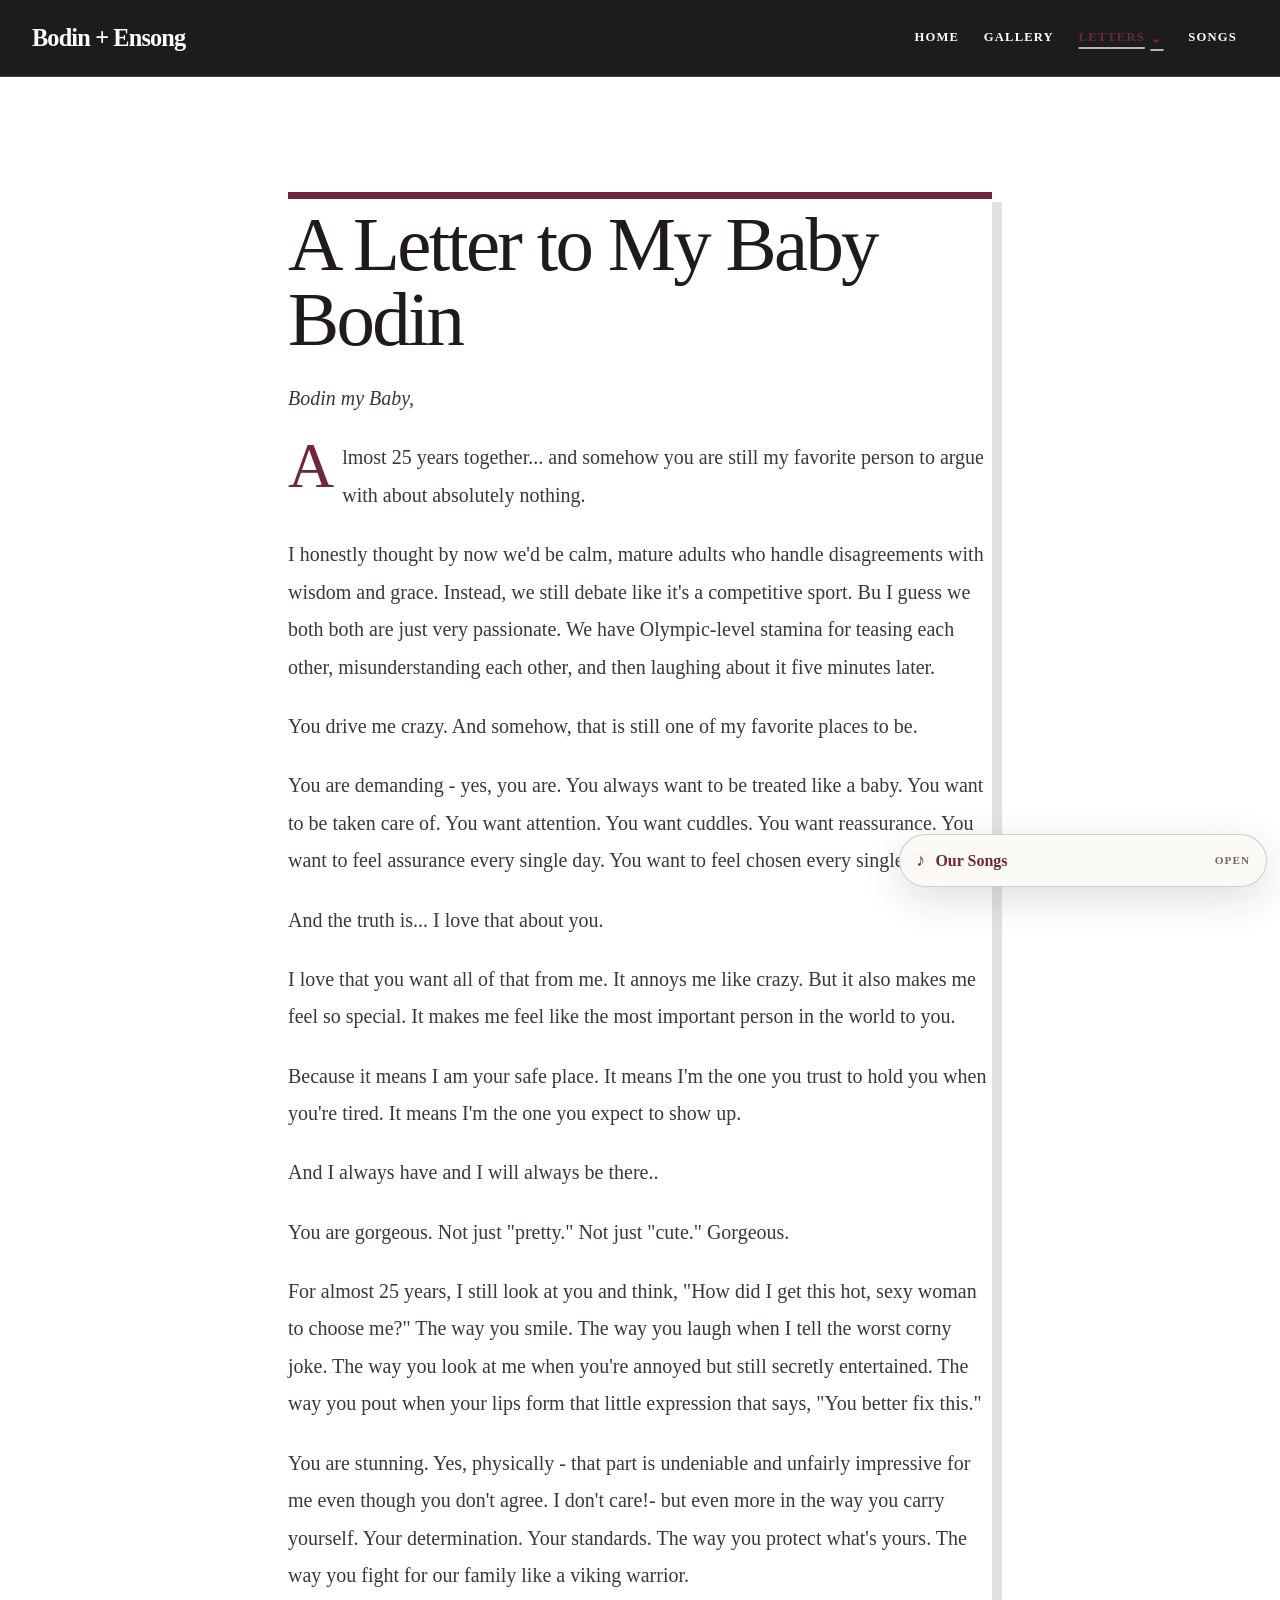
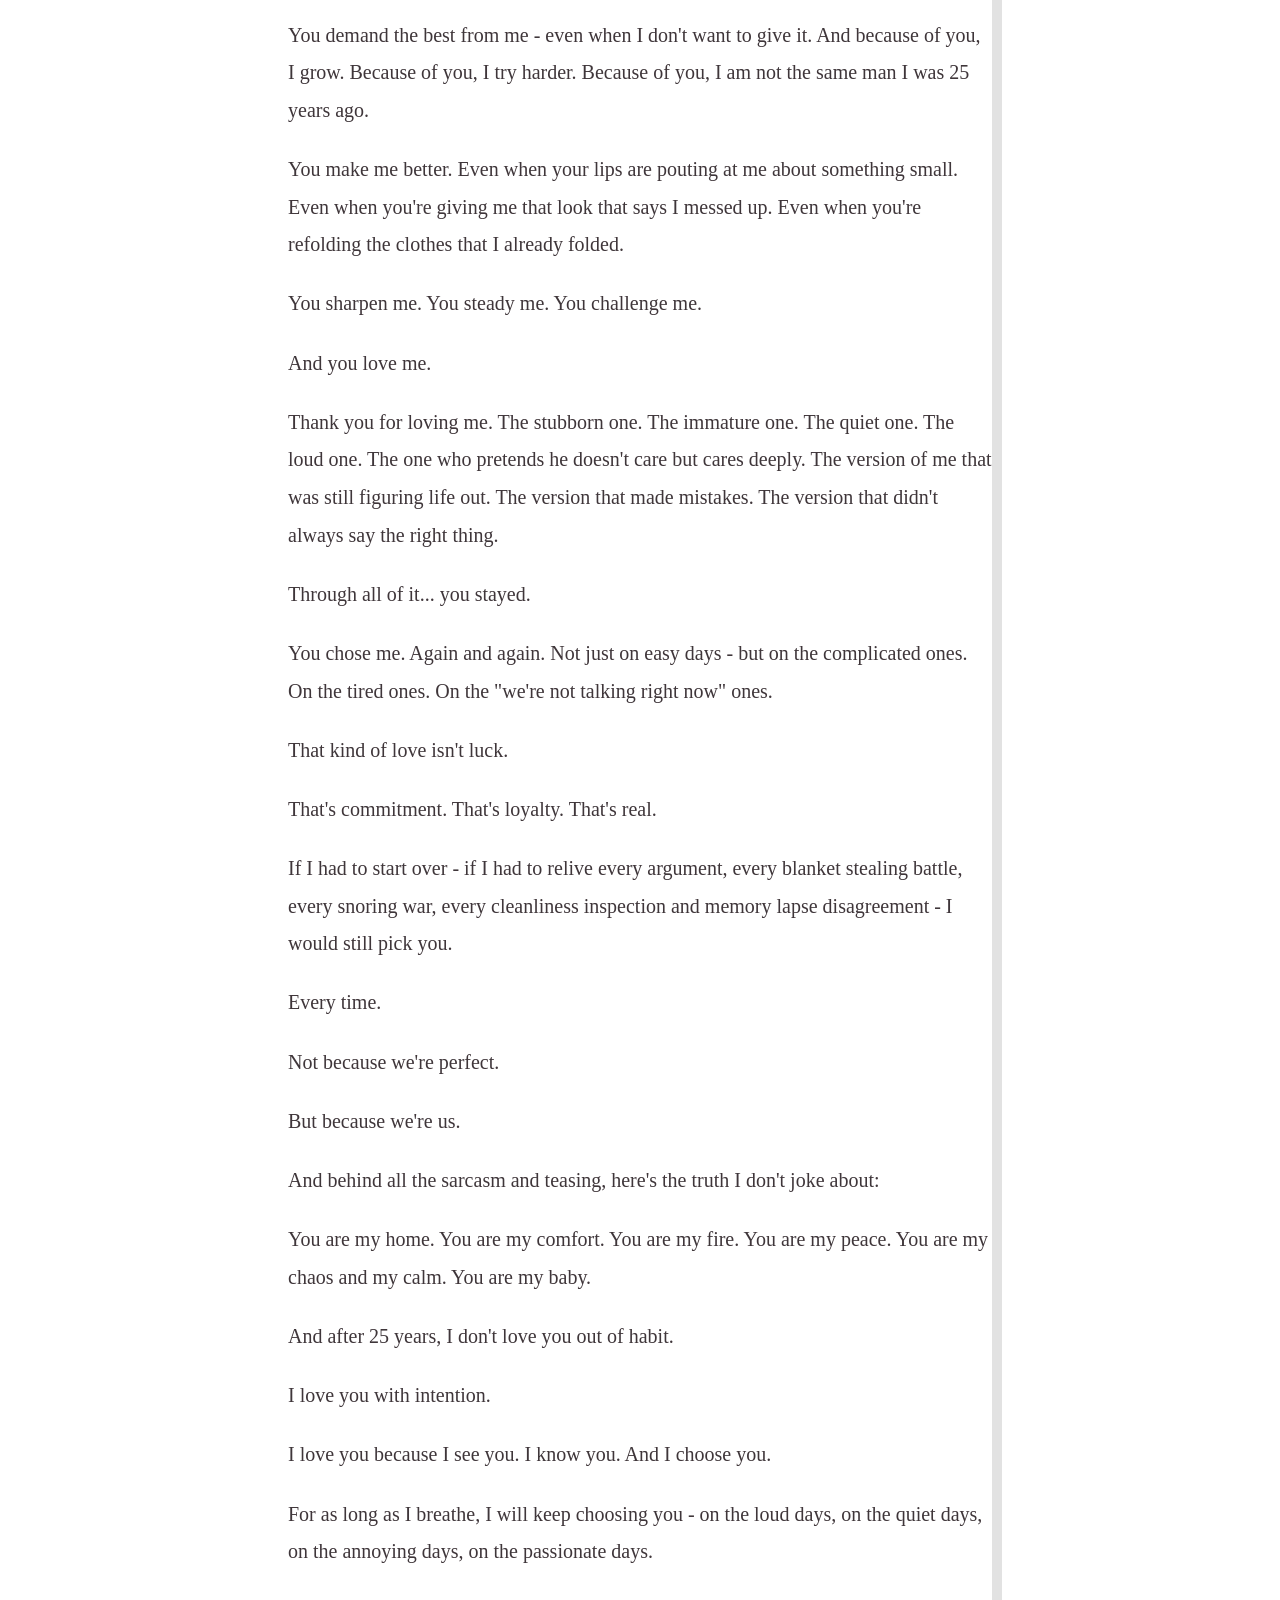
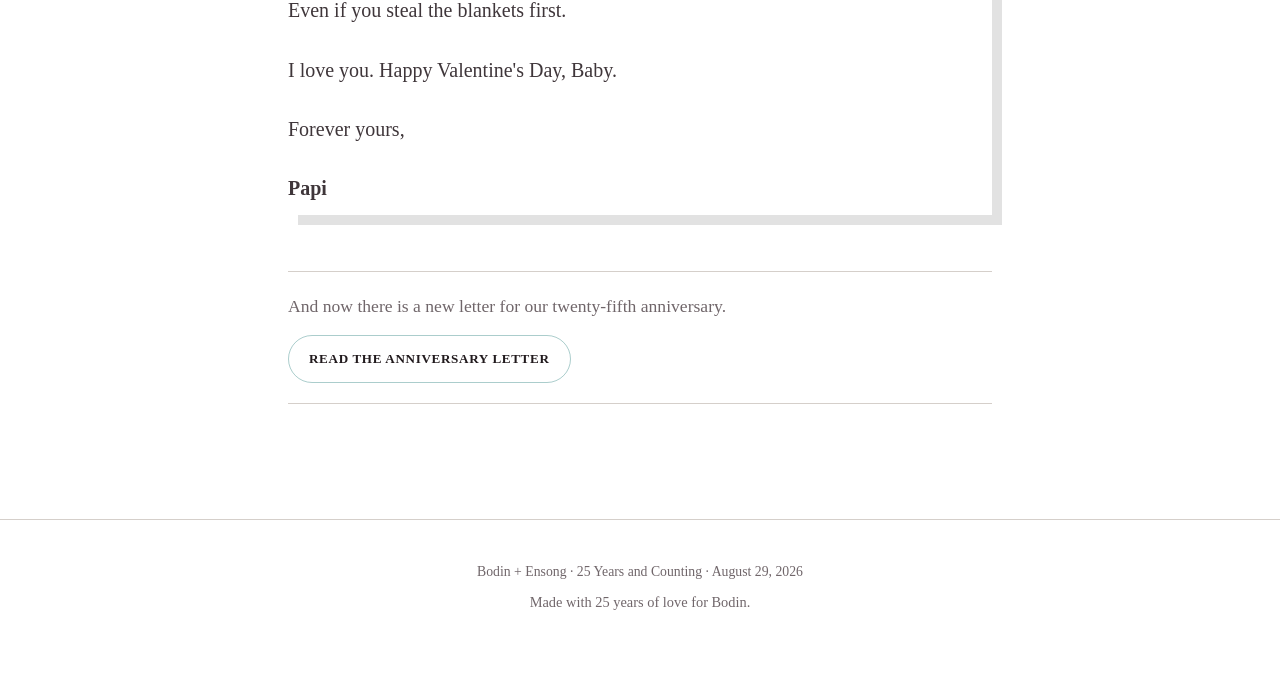
==== birthday-letter.html @ a93c87f6 "Match kinetic recollection opening" ====
<!doctype html>
<html lang="en">
<head>
  <meta charset="utf-8">
  <meta name="viewport" content="width=device-width, initial-scale=1">
  <meta name="description" content="The original birthday letter from Ensong to Bodin.">
  <meta name="theme-color" content="#0f6f6b">
  <title>Birthday Letter | Bodin + Ensong</title>
  <link rel="stylesheet" href="assets/css/styles.css?v=20260829-pop2">
  <script defer src="assets/js/main.js?v=20260829-pop2"></script>
</head>
<body data-page="birthday-letter">
  <a class="skip-link" href="#main-content">Skip to main content</a>
  <div class="read-progress" aria-hidden="true"><span id="readProgressBar"></span></div>

  <header class="site-header">
    <div class="container nav-wrap">
      <a class="brand js-brand" href="index.html">Bodin + Ensong</a>
      <button class="menu-toggle" type="button" aria-expanded="false" aria-controls="site-nav" aria-label="Open navigation menu">
        <span></span><span></span><span></span>
      </button>
      <nav id="site-nav" class="site-nav" aria-label="Primary navigation">
        <a href="index.html">Home</a>
        <a href="gallery.html">Gallery</a>
        <details class="nav-dropdown">
          <summary class="has-current">Letters</summary>
          <div class="nav-dropdown-menu">
            <a href="letter.html">Anniversary Letter</a>
            <a href="birthday-letter.html" aria-current="page">Birthday Letter</a>
          </div>
        </details>
        <a href="songs.html">Songs</a>
      </nav>
    </div>
  </header>

  <main id="main-content">
    <section class="page-section js-reveal">
      <div class="container">
        <article id="letterContent" class="letter-card js-reveal" aria-labelledby="letter-title">
          <h1 id="letter-title">A Letter to My Baby Bodin</h1>
          <p>Bodin my Baby,</p>
          <p>Almost 25 years together... and somehow you are still my favorite person to argue with about absolutely nothing.</p>
          <p>Forever yours, Papi</p>
        </article>
        <aside class="letter-switcher js-reveal" aria-label="Other letters">
          <p>And now there is a new letter for our twenty-fifth anniversary.</p>
          <a class="button button-secondary" href="letter.html">Read the anniversary letter</a>
        </aside>
      </div>
    </section>
  </main>

  <footer class="site-footer">
    <div class="container">
      <p><span class="js-footer-text">Bodin + Ensong · 25 Years and Counting</span> · <time class="js-date" datetime="2026-08-29">August 29, 2026</time></p>
      <p class="privacy-note js-privacy-note">Made with love for Bodin.</p>
    </div>
  </footer>
</body>
</html>
---- assets/css/styles.css ----
﻿:root {
  --bg: #f8f3ef;
  --bg-soft: #eee5e1;
  --ink: #271e23;
  --muted: #695d63;
  --accent: #762942;
  --accent-soft: #ead7dd;
  --accent-cool: #7f7279;
  --line: #d7c9c8;
  --surface: #fffdfb;
  --surface-strong: #f3e9e6;
  --silver: #b8b5b7;
  --silver-light: #eceaec;
  --burgundy-deep: #54182d;
  --radius-card: 18px;
  --radius-soft: 16px;
  --shadow-soft: 0 10px 24px rgba(32, 34, 37, 0.08);
  --shadow-card: 0 14px 30px rgba(32, 34, 37, 0.11);
  --ring: 0 0 0 3px rgba(118, 41, 66, 0.28);
}

* {
  box-sizing: border-box;
}

html {
  scroll-behavior: smooth;
}

body {
  margin: 0;
  color: var(--ink);
  font-family: "Trebuchet MS", "Segoe UI", Arial, sans-serif;
  font-size: clamp(1rem, 0.95rem + 0.35vw, 1.1rem);
  line-height: 1.65;
  background-color: var(--bg);
  background-image:
    radial-gradient(circle at 8% 12%, rgba(255, 255, 255, 0.88), transparent 34%),
    radial-gradient(circle at 88% 80%, rgba(224, 208, 211, 0.65), transparent 38%),
    radial-gradient(circle at 74% 22%, rgba(184, 181, 183, 0.2), transparent 24%),
    linear-gradient(180deg, rgba(255, 255, 255, 0.24), rgba(255, 255, 255, 0.03)),
    repeating-linear-gradient(45deg, rgba(0, 0, 0, 0.018) 0 1px, transparent 1px 4px),
    repeating-linear-gradient(-45deg, rgba(255, 255, 255, 0.04) 0 1px, transparent 1px 6px);
}

img,
svg {
  max-width: 100%;
  display: block;
}

a {
  color: inherit;
}

p {
  margin: 0;
}

p + p {
  margin-top: 0.9rem;
}

code {
  background: #f2ebe2;
  border-radius: 6px;
  padding: 0.1rem 0.3rem;
}

.container {
  width: min(100% - 1.5rem, 72rem);
  margin-inline: auto;
}

.skip-link {
  position: absolute;
  left: -1000px;
}

.skip-link:focus {
  left: 1rem;
  top: 1rem;
  z-index: 200;
  background: var(--ink);
  color: #fff;
  padding: 0.55rem 0.75rem;
  border-radius: 8px;
}

.site-header {
  position: sticky;
  top: 0;
  z-index: 60;
  border-bottom: 1px solid var(--line);
  background: rgba(248, 243, 239, 0.94);
  backdrop-filter: blur(8px);
}

.nav-wrap {
  min-height: 4.25rem;
  display: flex;
  align-items: center;
  gap: 0.55rem;
}

.brand {
  margin-right: auto;
  text-decoration: none;
  font-size: clamp(1.1rem, 1rem + 0.7vw, 1.5rem);
  font-weight: 800;
  letter-spacing: 0.02em;
}

.menu-toggle,
.button,
.lightbox-control,
.gallery-trigger {
  font: inherit;
}

.menu-toggle {
  width: 2.8rem;
  height: 2.8rem;
  border: 1px solid var(--line);
  border-radius: 12px;
  background: var(--surface);
  display: grid;
  place-content: center;
  gap: 0.25rem;
  cursor: pointer;
}

.menu-toggle span {
  width: 1.1rem;
  height: 2px;
  background: var(--ink);
  border-radius: 2px;
}

.site-nav {
  position: fixed;
  inset: 4.3rem 0 auto 0;
  transform: translateY(-120%);
  transition: transform 260ms ease;
  background: var(--surface);
  border-bottom: 1px solid var(--line);
  display: grid;
  gap: 0.3rem;
  padding: 0.85rem;
  box-shadow: var(--shadow-card);
}

.site-nav[data-open="true"] {
  transform: translateY(0);
}

.site-nav a {
  min-height: 2.7rem;
  display: inline-flex;
  align-items: center;
  justify-content: center;
  border-radius: 999px;
  text-decoration: none;
  padding: 0.55rem 0.95rem;
  border: 1px solid transparent;
  color: var(--muted);
  font-weight: 700;
}

.site-nav a:hover,
.site-nav a:focus-visible,
.site-nav a[aria-current="page"] {
  color: var(--ink);
  background: #fff;
  border-color: var(--line);
}

.page-section {
  padding: clamp(2.8rem, 7vw, 5rem) 0;
}

.page-section:nth-of-type(odd) {
  background: linear-gradient(180deg, rgba(255, 255, 255, 0.2), rgba(255, 255, 255, 0));
}

.page-section:nth-of-type(even) {
  background: linear-gradient(180deg, rgba(232, 218, 220, 0.32), rgba(255, 255, 255, 0.08));
}

.section-grid {
  display: grid;
  gap: 1.5rem;
  align-items: center;
}

.section-copy {
  display: grid;
  gap: 0.95rem;
}

.section-sub {
  color: var(--muted);
  max-width: 60ch;
}

.eyebrow {
  margin: 0;
  color: var(--accent);
  font-size: 0.79rem;
  font-weight: 800;
  letter-spacing: 0.14em;
  text-transform: uppercase;
}

.display,
h1 {
  margin: 0;
  line-height: 1.08;
  font-weight: 900;
  font-size: clamp(2rem, 8.5vw, 4rem);
  letter-spacing: -0.015em;
  color: #1c2030;
}

h2 {
  margin: 0;
  line-height: 1.12;
  font-size: clamp(1.5rem, 6vw, 2.7rem);
  letter-spacing: -0.01em;
}

h3 {
  margin: 0;
  font-size: clamp(1.05rem, 2.8vw, 1.3rem);
}

.lead {
  max-width: 62ch;
  font-size: clamp(1.05rem, 2.8vw, 1.25rem);
  color: #3b3d41;
}

.hero-section {
  padding-top: clamp(3rem, 8vw, 6rem);
  background:
    radial-gradient(circle at 88% 10%, rgba(118, 41, 66, 0.17), transparent 32%),
    radial-gradient(circle at 8% 85%, rgba(184, 181, 183, 0.26), transparent 30%),
    linear-gradient(145deg, rgba(255, 255, 255, 0.28), rgba(232, 225, 227, 0.14));
}

.anniversary-title-row {
  display: flex;
  align-items: center;
  gap: clamp(0.8rem, 3vw, 1.25rem);
}

.anniversary-mark {
  flex: 0 0 auto;
  width: clamp(4.75rem, 18vw, 6.5rem);
  aspect-ratio: 1;
  border-radius: 50%;
  border: 1px solid #aaa4a8;
  display: grid;
  place-content: center;
  text-align: center;
  color: var(--burgundy-deep);
  background:
    radial-gradient(circle at 32% 25%, #fff, transparent 25%),
    linear-gradient(145deg, #f8f7f8, #c5c0c3 52%, #f0edef);
  box-shadow:
    inset 0 0 0 4px rgba(255, 255, 255, 0.42),
    0 14px 30px rgba(84, 24, 45, 0.18);
  transform: rotate(-5deg);
}

.anniversary-mark strong,
.anniversary-mark small {
  display: block;
  line-height: 0.9;
}

.anniversary-mark strong {
  font-family: Georgia, "Times New Roman", serif;
  font-size: clamp(2rem, 8vw, 3rem);
}

.anniversary-mark small {
  margin-top: 0.28rem;
  font-size: 0.62rem;
  font-weight: 900;
  letter-spacing: 0.16em;
  text-transform: uppercase;
}

.anniversary-countdown {
  width: fit-content;
  display: grid;
  gap: 0.08rem;
  border-left: 4px solid var(--accent);
  border-radius: 0 12px 12px 0;
  padding: 0.65rem 0.9rem;
  background: rgba(255, 253, 251, 0.76);
  box-shadow: var(--shadow-soft);
}

.anniversary-countdown strong {
  color: var(--burgundy-deep);
  font-size: clamp(1.15rem, 4vw, 1.45rem);
}

.countdown-kicker,
.anniversary-countdown > span:last-child {
  color: var(--muted);
  font-size: 0.82rem;
}

.countdown-kicker {
  font-weight: 800;
  letter-spacing: 0.08em;
  text-transform: uppercase;
}

.anniversary-countdown.is-celebrating {
  border-left-color: #aaa4a8;
  background: linear-gradient(135deg, #fff, var(--silver-light));
}

.section-art {
  justify-self: center;
  width: min(100%, 26rem);
  position: relative;
  margin-inline: auto;
}

.illustration {
  width: 100%;
  filter: drop-shadow(0 8px 16px rgba(50, 37, 29, 0.12));
  transform: translate3d(0, var(--parallax-y, 0px), 0);
  will-change: transform;
  margin-inline: auto;
}

.illustration.small {
  width: min(66vw, 15rem);
}

.cta-row {
  display: flex;
  flex-wrap: wrap;
  gap: 0.65rem;
  margin-top: 0.4rem;
}

.button {
  min-height: 2.75rem;
  display: inline-flex;
  align-items: center;
  justify-content: center;
  border-radius: 999px;
  border: 1px solid transparent;
  text-decoration: none;
  padding: 0.65rem 1.15rem;
  font-weight: 800;
  letter-spacing: 0.01em;
  cursor: pointer;
  transition: transform 180ms ease, box-shadow 180ms ease, background-color 180ms ease;
}

.button-primary {
  background: linear-gradient(135deg, var(--accent), #9a3d59);
  color: #fff;
  box-shadow: 0 12px 24px rgba(84, 24, 45, 0.25);
}

.button-primary:hover,
.button-primary:focus-visible {
  background: var(--burgundy-deep);
  transform: translateY(-1px);
}

.button-secondary {
  background: linear-gradient(180deg, #fff, var(--silver-light));
  color: #44383e;
  border-color: #c8c1c5;
  box-shadow: var(--shadow-soft);
}

.button-secondary:hover,
.button-secondary:focus-visible {
  background: #fff;
  transform: translateY(-1px);
}

.text-link {
  font-weight: 800;
  color: #5b382b;
  text-decoration-thickness: 2px;
  text-underline-offset: 0.17rem;
}

.text-link:hover,
.text-link:focus-visible {
  color: #43261c;
}

.soft-card,
.gallery-card,
.timeline-card,
.letter-card {
  border-radius: var(--radius-card);
  border: 1px solid var(--line);
  background: var(--surface);
  box-shadow: var(--shadow-card);
}

.soft-card {
  padding: 1rem;
  background: linear-gradient(180deg, #fffefc, #f7efec);
}

.highlight-grid .soft-card:nth-child(2n) {
  background: linear-gradient(180deg, #fff, #eeebed);
}

.highlight-grid {
  display: grid;
  gap: 0.85rem;
  grid-template-columns: 1fr;
}

.mini-list {
  list-style: none;
  padding: 0;
  margin: 0;
  display: grid;
  gap: 0.6rem;
}

.mini-item {
  border-radius: var(--radius-soft);
  border: 1px solid #d4c5b0;
  background: linear-gradient(180deg, #fff9f1, #ffefd8);
  padding: 0.8rem 0.95rem;
}

.preview-grid {
  display: grid;
  gap: 0.8rem;
  grid-template-columns: 1fr;
}

.preview-card {
  overflow: hidden;
  padding: 0;
}

.preview-card img,
.preview-card video {
  aspect-ratio: 4 / 3;
  object-fit: cover;
  width: 100%;
}

.preview-card figcaption {
  padding: 0.7rem 0.85rem;
  color: var(--muted);
}

.section-heading {
  margin-bottom: 1.5rem;
}

.centered-copy {
  display: grid;
  justify-items: center;
  gap: 0.65rem;
  text-align: center;
}

.centered-copy .section-sub {
  margin-inline: auto;
}

.then-now-grid {
  display: grid;
  gap: 1rem;
  align-items: center;
}

.then-now-card {
  margin: 0;
  border: 1px solid var(--line);
  border-radius: var(--radius-card);
  background: linear-gradient(160deg, #fff, #f2e9e7);
  box-shadow: var(--shadow-card);
  overflow: hidden;
}

.then-now-image-wrap {
  position: relative;
  min-height: 17rem;
  display: grid;
  place-items: end center;
  padding: 1rem 1rem 0;
  overflow: hidden;
  background:
    radial-gradient(circle at 50% 60%, rgba(255, 255, 255, 0.9), transparent 43%),
    linear-gradient(145deg, var(--silver-light), #d8ced1);
}

.then-now-card img {
  width: 100%;
  max-height: 23rem;
  object-fit: contain;
  object-position: bottom center;
}

.then-now-card figcaption {
  padding: 0.85rem 1rem 1rem;
  color: var(--muted);
  text-align: center;
}

.photo-year {
  position: absolute;
  left: 0.75rem;
  top: 0.75rem;
  border: 1px solid rgba(84, 24, 45, 0.2);
  border-radius: 999px;
  padding: 0.35rem 0.7rem;
  background: rgba(255, 253, 251, 0.9);
  color: var(--burgundy-deep);
  font-size: 0.8rem;
  font-weight: 900;
  letter-spacing: 0.05em;
}

.then-now-connector {
  justify-self: center;
  color: var(--accent);
  font-size: 2rem;
  filter: drop-shadow(0 4px 8px rgba(84, 24, 45, 0.18));
}

.timeline-list {
  list-style: none;
  margin: 0;
  padding: 0;
  display: grid;
  gap: 1rem;
  position: relative;
  width: 100%;
}

.timeline-list::before {
  content: "";
  position: absolute;
  left: 1.06rem;
  top: 0.35rem;
  bottom: 0.35rem;
  width: 2px;
  background: linear-gradient(var(--line), #cab9a6);
}

.timeline-card {
  position: relative;
  padding: 1rem 1rem 1rem 2.2rem;
}

.timeline-card::before {
  content: "";
  position: absolute;
  left: 0.72rem;
  top: 1.25rem;
  width: 0.72rem;
  height: 0.72rem;
  border-radius: 50%;
  background: var(--accent-cool);
  box-shadow: 0 0 0 4px rgba(79, 114, 255, 0.2);
}

.timeline-marker {
  display: inline-block;
  font-size: 1.06rem;
  font-weight: 800;
  margin-bottom: 0.3rem;
}

.tiny-doodle {
  width: 1.6rem;
  margin-top: 0.5rem;
  opacity: 0.85;
}

.gallery-grid {
  display: grid;
  gap: 0.85rem;
  grid-template-columns: 1fr;
}

.gallery-card {
  margin: 0;
  overflow: hidden;
  transition: transform 180ms ease, box-shadow 180ms ease;
}

.gallery-card:hover,
.gallery-card:focus-within {
  transform: translateY(-2px);
  box-shadow: 0 20px 36px rgba(43, 49, 95, 0.2);
}

.gallery-trigger {
  width: 100%;
  border: 0;
  padding: 0;
  background: transparent;
  cursor: pointer;
}

.gallery-trigger img,
.gallery-trigger video {
  width: 100%;
  aspect-ratio: 4 / 3;
  object-fit: cover;
  transition: transform 240ms ease;
}

.gallery-trigger:hover img,
.gallery-trigger:focus-visible img,
.gallery-trigger:hover video,
.gallery-trigger:focus-visible video {
  transform: scale(1.03);
}

.gallery-card figcaption {
  padding: 0.75rem 0.9rem;
  color: var(--muted);
}

.lightbox {
  position: fixed;
  inset: 0;
  display: grid;
  place-items: center;
  background: rgba(15, 16, 18, 0.88);
  padding: 0.75rem;
  z-index: 90;
}

.lightbox[hidden] {
  display: none;
}

.lightbox-panel {
  width: min(100%, 58rem);
  border-radius: 18px;
  border: 1px solid #bda68d;
  background: #fff9f0;
  box-shadow: 0 26px 42px rgba(0, 0, 0, 0.35);
  padding: 0.8rem;
}

.lightbox-actions {
  display: flex;
  gap: 0.4rem;
  flex-wrap: wrap;
  margin-bottom: 0.6rem;
}

.lightbox-control {
  min-height: 2.55rem;
  border-radius: 999px;
  border: 1px solid var(--line);
  background: #fff;
  padding: 0.5rem 0.95rem;
  cursor: pointer;
  font-weight: 700;
}

#lightboxImage,
#lightboxVideo {
  width: 100%;
  max-height: 72vh;
  object-fit: contain;
  border-radius: 12px;
}

#lightboxCaption {
  margin-top: 0.5rem;
  color: #4f4f51;
  text-align: center;
}

.read-progress {
  position: fixed;
  top: 0;
  left: 0;
  width: 100%;
  height: 3px;
  z-index: 120;
  background: transparent;
}

#readProgressBar {
  width: 0;
  height: 100%;
  display: block;
  background: linear-gradient(90deg, var(--accent), #f4a15f);
}

.letter-card {
  max-width: 46rem;
  margin-inline: auto;
  padding: clamp(1.2rem, 4vw, 2rem);
  background:
    radial-gradient(circle at 90% 12%, rgba(118, 41, 66, 0.1), transparent 24%),
    radial-gradient(circle at 8% 90%, rgba(184, 181, 183, 0.18), transparent 26%),
    linear-gradient(180deg, #fffefb, #f7efec);
}

.letter-card h1 {
  font-size: clamp(1.8rem, 6vw, 2.8rem);
  margin-bottom: 0.6rem;
}

.letter-date {
  margin-bottom: 0.45rem;
  color: var(--accent);
  font-size: 0.8rem;
  font-weight: 900;
  letter-spacing: 0.1em;
  text-transform: uppercase;
}

.anniversary-letter-preview {
  background:
    linear-gradient(rgba(84, 24, 45, 0.78), rgba(84, 24, 45, 0.82)),
    radial-gradient(circle at center, #9b5268, var(--burgundy-deep)) !important;
}

.letter-preview-card {
  max-width: 52rem;
  margin-inline: auto;
  display: grid;
  justify-items: center;
  gap: 1.2rem;
  text-align: center;
  color: #fff;
}

.letter-preview-card .eyebrow {
  color: #eadadd;
}

.letter-preview-card blockquote {
  margin: 0;
  font-family: Georgia, "Times New Roman", serif;
  font-size: clamp(1.45rem, 5vw, 2.45rem);
  line-height: 1.35;
}

.letter-preview-card .button-primary {
  color: var(--burgundy-deep);
  background: linear-gradient(135deg, #fff, var(--silver-light));
  box-shadow: 0 12px 26px rgba(24, 8, 14, 0.3);
}

.signature-flourish {
  width: min(12rem, 40vw);
  margin-top: 1rem;
}

.letter-switcher {
  max-width: 46rem;
  margin: 1rem auto 0;
  display: flex;
  flex-wrap: wrap;
  align-items: center;
  justify-content: space-between;
  gap: 0.8rem;
  border: 1px solid var(--line);
  border-radius: var(--radius-soft);
  padding: 0.9rem 1rem;
  background: rgba(255, 253, 251, 0.82);
  box-shadow: var(--shadow-soft);
}

.letter-switcher p {
  color: var(--muted);
}

.site-footer {
  border-top: 1px solid var(--line);
  padding: 1.4rem 0 1.8rem;
  text-align: center;
  color: var(--muted);
}

.privacy-note {
  margin: 0.4rem auto 0;
  font-size: 0.9rem;
  max-width: 60ch;
}

.music-player {
  position: fixed;
  left: 50%;
  transform: translateX(-50%);
  bottom: 0.75rem;
  z-index: 130;
  width: min(92vw, 22rem);
  background: rgba(255, 253, 249, 0.96);
  border: 1px solid var(--line);
  border-radius: 14px;
  box-shadow: var(--shadow-card);
  padding: 0.65rem;
  backdrop-filter: blur(6px);
}

.music-label {
  display: block;
  font-size: 0.8rem;
  font-weight: 700;
  color: var(--muted);
  margin-bottom: 0.25rem;
}

.music-select {
  width: 100%;
  min-height: 2.4rem;
  border: 1px solid var(--line);
  border-radius: 10px;
  background: #fff;
  padding: 0.45rem 0.6rem;
  font: inherit;
  color: var(--ink);
}

.music-now-playing {
  margin: 0.45rem 0;
  font-size: 0.9rem;
}

.music-track-controls {
  display: grid;
  grid-template-columns: repeat(4, minmax(0, 1fr));
  gap: 0.35rem;
  margin: 0 0 0.45rem;
}

.music-track-button {
  min-height: 2rem;
  border-radius: 9px;
  border: 1px solid var(--line);
  background: #fff;
  color: var(--ink);
  font: inherit;
  font-size: 0.82rem;
  font-weight: 700;
  cursor: pointer;
}

.music-audio {
  width: 100%;
  min-height: 2.4rem;
}

.music-lyrics-toggle {
  margin-top: 0.4rem;
  width: 100%;
  min-height: 2.35rem;
  border-radius: 10px;
  border: 1px solid var(--line);
  background: #fff;
  font: inherit;
  font-weight: 700;
  color: var(--ink);
  cursor: pointer;
}

.music-lyrics-panel {
  margin-top: 0.45rem;
  border: 1px solid var(--line);
  border-radius: 10px;
  background: #fff;
  padding: 0.5rem;
}

.music-lyrics-status {
  margin: 0 0 0.35rem;
  font-size: 0.8rem;
  color: var(--muted);
}

.music-lyrics-body {
  max-height: 9rem;
  overflow: auto;
  font-size: 0.86rem;
  line-height: 1.45;
}

.music-lyrics-text {
  margin: 0;
  font: inherit;
  white-space: pre-wrap;
}

.music-lyric-line {
  margin: 0 0 0.2rem;
  padding: 0.1rem 0.3rem;
  border-radius: 6px;
}

.music-lyric-line.is-current {
  background: var(--accent-soft);
  color: #3f1d17;
}

.song-gallery-grid {
  display: grid;
  grid-template-columns: 1fr;
  gap: 0.55rem;
}

.song-track-button {
  min-height: 2.5rem;
  border: 1px solid var(--line);
  border-radius: 11px;
  background: #fff;
  color: var(--ink);
  font: inherit;
  font-weight: 700;
  text-align: left;
  padding: 0.55rem 0.8rem;
  cursor: pointer;
}

.song-track-button.is-active {
  border-color: #f2c7a5;
  background: var(--accent-soft);
  color: #52261f;
}

.song-lyrics-card {
  border-radius: var(--radius-card);
  border: 1px solid var(--line);
  background: var(--surface);
  box-shadow: var(--shadow-card);
  padding: 0.9rem;
}

.song-lyrics-status {
  margin: 0.4rem 0 0.5rem;
  font-size: 0.88rem;
  color: var(--muted);
}

.song-lyrics-body {
  margin: 0;
  max-height: 24rem;
  overflow: auto;
  white-space: pre-wrap;
  line-height: 1.5;
}

.songs-accordion {
  border: 1px solid var(--line);
  border-radius: var(--radius-card);
  background: var(--surface);
  box-shadow: var(--shadow-soft);
  overflow: hidden;
}

.songs-accordion + .songs-accordion {
  margin-top: 0.8rem;
}

.songs-accordion summary {
  cursor: pointer;
  font-weight: 800;
  padding: 0.85rem 1rem;
  background: linear-gradient(180deg, #fffefb, #fff5e8);
}

.songs-accordion[open] summary {
  border-bottom: 1px solid var(--line);
}

.songs-accordion-body {
  padding: 0.9rem;
  display: grid;
  gap: 0.9rem;
}

.song-download-list {
  display: grid;
  gap: 0.55rem;
}

.song-download-link {
  min-height: 2.5rem;
  display: inline-flex;
  align-items: center;
  border: 1px solid var(--line);
  border-radius: 11px;
  background: #fff;
  color: var(--ink);
  font-weight: 700;
  text-decoration: none;
  padding: 0.55rem 0.8rem;
}

.song-download-link:hover,
.song-download-link:focus-visible {
  background: #fff7ee;
}

.songs-carousel {
  width: min(100%, 19rem);
  border: 1px solid var(--line);
  border-radius: var(--radius-card);
  background: linear-gradient(180deg, #fffefc, #fff5e8);
  box-shadow: var(--shadow-card);
  padding: 0.65rem;
}

.songs-carousel-frame {
  border-radius: 12px;
  overflow: hidden;
  background: #f4eee7;
}

.songs-carousel-image {
  width: 100%;
  aspect-ratio: 4 / 3;
  object-fit: cover;
  display: block;
}

.songs-carousel-controls {
  display: grid;
  grid-template-columns: auto 1fr auto;
  gap: 0.5rem;
  align-items: center;
  margin-top: 0.55rem;
}

.songs-carousel-button {
  min-height: 2.15rem;
  border: 1px solid var(--line);
  border-radius: 999px;
  background: #fff;
  color: var(--ink);
  font: inherit;
  font-weight: 700;
  padding: 0.35rem 0.75rem;
  cursor: pointer;
}

.songs-carousel-caption {
  margin: 0;
  font-size: 0.88rem;
  color: var(--muted);
  text-align: center;
  line-height: 1.35;
}

@media (max-width: 40rem) {
  .music-player {
    width: min(78vw, 15.75rem);
    bottom: 0.35rem;
    border-radius: 10px;
    padding: 0.3rem;
  }

  .music-label {
    font-size: 0.68rem;
    margin-bottom: 0.08rem;
  }

  .music-select {
    min-height: 1.8rem;
    border-radius: 7px;
    padding: 0.2rem 0.45rem;
    font-size: 0.75rem;
  }

  .music-now-playing {
    display: none;
  }

  .music-audio {
    min-height: 1.45rem;
  }

  .music-lyrics-toggle {
    margin-top: 0.2rem;
    min-height: 1.55rem;
    border-radius: 7px;
    font-size: 0.72rem;
  }

  .music-lyrics-panel {
    margin-top: 0.2rem;
    border-radius: 7px;
    padding: 0.28rem;
  }

  .music-lyrics-status {
    font-size: 0.68rem;
    margin-bottom: 0.16rem;
  }

  .music-lyrics-body {
    max-height: 5rem;
    font-size: 0.7rem;
    line-height: 1.3;
  }
}

.js-reveal {
  opacity: 0;
  transform: translateY(12px);
  transition: opacity 500ms ease, transform 500ms ease;
}

.js-reveal.is-visible {
  opacity: 1;
  transform: translateY(0);
}

.js-float {
  animation: float-bob 6.2s ease-in-out infinite;
}

@keyframes float-bob {
  0%,
  100% {
    transform: translate3d(0, var(--parallax-y, 0px), 0);
  }

  50% {
    transform: translate3d(0, calc(var(--parallax-y, 0px) - 5px), 0);
  }
}

:focus-visible {
  outline: none;
  box-shadow: var(--ring);
}

@media (min-width: 48rem) {
  .container {
    width: min(100% - 2.4rem, 72rem);
  }

  .menu-toggle {
    display: none;
  }

  .site-nav {
    position: static;
    inset: auto;
    transform: none;
    transition: none;
    display: flex;
    align-items: center;
    gap: 0.45rem;
    background: transparent;
    border: 0;
    box-shadow: none;
    padding: 0;
  }

  .music-player {
    left: auto;
    right: 0.75rem;
    transform: none;
  }

  .section-grid {
    grid-template-columns: minmax(0, 1fr) minmax(240px, 28rem);
    gap: 2rem;
  }

  .section-grid-flip .section-copy {
    order: 2;
  }

  .section-grid-flip .section-art {
    order: 1;
  }

  .section-grid.section-grid-flip {
    grid-template-columns: minmax(240px, 28rem) minmax(0, 1fr);
  }

  .highlight-grid {
    grid-template-columns: repeat(2, minmax(0, 1fr));
  }

  .preview-grid {
    grid-template-columns: repeat(2, minmax(0, 1fr));
  }

  .then-now-grid {
    grid-template-columns: minmax(0, 1fr) auto minmax(0, 1fr);
  }

  .gallery-grid {
    grid-template-columns: repeat(2, minmax(0, 1fr));
  }

  .song-gallery-grid {
    grid-template-columns: repeat(2, minmax(0, 1fr));
  }
}

@media (min-width: 64rem) {
  .preview-grid {
    grid-template-columns: repeat(3, minmax(0, 1fr));
  }

  .gallery-grid {
    grid-template-columns: repeat(3, minmax(0, 1fr));
  }
}

@media (prefers-reduced-motion: reduce) {
  html {
    scroll-behavior: auto;
  }

  *,
  *::before,
  *::after {
    animation: none !important;
    transition: none !important;
  }

  .js-reveal {
    opacity: 1;
    transform: none;
  }
}

/* Modern heirloom design */
:root {
  --bg: #f4f1ec;
  --bg-soft: #e9e5df;
  --ink: #211a1d;
  --muted: #70666a;
  --accent: #70263e;
  --accent-soft: #eadde1;
  --accent-cool: #8c8789;
  --line: #d5cfca;
  --surface: #fbfaf7;
  --surface-strong: #efeae5;
  --silver: #b7b4b2;
  --silver-light: #eeece9;
  --burgundy-deep: #4b1428;
  --radius-card: 8px;
  --radius-soft: 6px;
  --shadow-soft: 0 8px 30px rgba(33, 26, 29, 0.06);
  --shadow-card: 0 18px 60px rgba(33, 26, 29, 0.08);
  --ring: 0 0 0 3px rgba(112, 38, 62, 0.22);
}

html {
  scroll-padding-top: 5rem;
}

body {
  color: var(--ink);
  font-family: "Aptos", "Segoe UI Variable", "Segoe UI", Arial, sans-serif;
  line-height: 1.7;
  background:
    radial-gradient(circle at 90% 8%, rgba(112, 38, 62, 0.055), transparent 26rem),
    linear-gradient(180deg, #f8f6f2, var(--bg));
}

.container {
  width: min(100% - 2rem, 76rem);
}

.site-header {
  min-height: 4.75rem;
  border-bottom: 1px solid rgba(112, 102, 106, 0.2);
  background: rgba(248, 246, 242, 0.9);
  backdrop-filter: blur(18px);
}

.nav-wrap {
  min-height: 4.75rem;
}

.brand {
  font-family: "Iowan Old Style", Baskerville, "Palatino Linotype", "Book Antiqua", Georgia, serif;
  font-size: clamp(1.2rem, 1rem + 0.65vw, 1.65rem);
  font-weight: 600;
  letter-spacing: 0.015em;
}

.site-nav {
  gap: 0.15rem;
  background: rgba(251, 250, 247, 0.98);
}

.site-nav a,
.nav-dropdown summary {
  min-height: 2.65rem;
  display: inline-flex;
  align-items: center;
  justify-content: flex-start;
  border: 0;
  border-radius: 0;
  padding: 0.5rem 0.7rem;
  color: var(--muted);
  font: inherit;
  font-size: 0.79rem;
  font-weight: 750;
  letter-spacing: 0.09em;
  text-decoration: none;
  text-transform: uppercase;
  cursor: pointer;
}

.site-nav a:hover,
.site-nav a:focus-visible,
.site-nav a[aria-current="page"],
.nav-dropdown summary:hover,
.nav-dropdown summary:focus-visible,
.nav-dropdown summary.has-current {
  color: var(--accent);
  border-color: transparent;
  background: transparent;
}

.site-nav a[aria-current="page"],
.nav-dropdown summary.has-current {
  text-decoration: underline;
  text-decoration-color: var(--silver);
  text-decoration-thickness: 2px;
  text-underline-offset: 0.4rem;
}

.nav-dropdown {
  position: relative;
}

.nav-dropdown summary {
  list-style: none;
}

.nav-dropdown summary::-webkit-details-marker {
  display: none;
}

.nav-dropdown summary::after {
  content: "⌄";
  margin-left: 0.35rem;
  color: var(--accent);
  font-size: 0.9rem;
  transition: transform 180ms ease;
}

.nav-dropdown[open] summary::after {
  transform: rotate(180deg);
}

.nav-dropdown-menu {
  display: grid;
  gap: 0.1rem;
}

.page-section {
  padding: clamp(4.5rem, 9vw, 8rem) 0;
}

.page-section:nth-of-type(odd),
.page-section:nth-of-type(even) {
  background: transparent;
}

.page-section:nth-of-type(even):not(.anniversary-letter-preview) {
  border-block: 1px solid rgba(112, 102, 106, 0.08);
  background: rgba(233, 229, 223, 0.38);
}

.section-grid {
  gap: clamp(2rem, 6vw, 5rem);
}

.section-copy {
  gap: 1.1rem;
}

.eyebrow {
  color: var(--accent);
  font-size: 0.72rem;
  font-weight: 800;
  letter-spacing: 0.2em;
}

.display,
h1,
h2,
h3 {
  font-family: "Iowan Old Style", Baskerville, "Palatino Linotype", "Book Antiqua", Georgia, serif;
  color: var(--ink);
}

.display,
h1 {
  font-size: clamp(2.8rem, 8vw, 5.8rem);
  font-weight: 500;
  line-height: 0.98;
  letter-spacing: -0.04em;
}

h2 {
  font-size: clamp(2.2rem, 5.8vw, 4.2rem);
  font-weight: 500;
  line-height: 1.02;
  letter-spacing: -0.035em;
}

h3 {
  font-weight: 600;
}

.lead {
  max-width: 55ch;
  color: #50464a;
  font-size: clamp(1.08rem, 1rem + 0.45vw, 1.35rem);
  line-height: 1.72;
}

.section-sub {
  color: var(--muted);
  line-height: 1.75;
}

.hero-section {
  min-height: calc(100svh - 4.75rem);
  display: grid;
  align-items: center;
  padding: clamp(4rem, 8vw, 7rem) 0;
  border-bottom: 1px solid rgba(112, 102, 106, 0.14);
  background:
    radial-gradient(circle at 14% 18%, rgba(255, 255, 255, 0.9), transparent 25rem),
    radial-gradient(circle at 88% 20%, rgba(112, 38, 62, 0.1), transparent 26rem),
    linear-gradient(145deg, #f8f5f1, #ece7e1);
}

.hero-section .section-grid {
  gap: clamp(3rem, 7vw, 7rem);
}

.hero-section .section-copy {
  position: relative;
  z-index: 2;
}

.hero-section .section-art {
  isolation: isolate;
  width: min(100%, 31rem);
  min-height: clamp(24rem, 58vw, 37rem);
  display: grid;
  align-items: end;
  overflow: hidden;
  border: 1px solid rgba(112, 102, 106, 0.22);
  border-radius: 50% 50% 10px 10px / 36% 36% 10px 10px;
  background:
    radial-gradient(circle at 50% 35%, rgba(255, 255, 255, 0.85), transparent 32%),
    linear-gradient(160deg, #ddd8d3, #f4f1ec 62%, #cfc7c9);
  box-shadow: 0 28px 80px rgba(75, 20, 40, 0.12);
}

.hero-section .section-art::before {
  content: "";
  position: absolute;
  inset: 0.65rem;
  z-index: -1;
  border: 1px solid rgba(255, 255, 255, 0.6);
  border-radius: inherit;
}

.hero-section .illustration {
  width: 112%;
  max-width: none;
  margin: 0 -6% -1% -6%;
  transform: none;
  filter: drop-shadow(0 14px 20px rgba(33, 26, 29, 0.14));
}

.anniversary-title-row {
  display: grid;
  grid-template-columns: auto minmax(0, 1fr);
  align-items: end;
  gap: clamp(0.8rem, 2vw, 1.25rem);
}

.anniversary-mark {
  width: clamp(4rem, 10vw, 5.25rem);
  border-color: #aaa5a5;
  color: var(--burgundy-deep);
  background:
    radial-gradient(circle at 32% 24%, #fff, transparent 23%),
    linear-gradient(145deg, #f7f6f4, #bbb7b7 54%, #e9e6e5);
  box-shadow: inset 0 0 0 3px rgba(255, 255, 255, 0.38), 0 12px 36px rgba(75, 20, 40, 0.12);
}

.anniversary-mark strong {
  font-size: clamp(1.8rem, 5vw, 2.55rem);
}

.anniversary-countdown {
  border: 1px solid rgba(112, 38, 62, 0.22);
  border-left: 1px solid rgba(112, 38, 62, 0.22);
  border-radius: 999px;
  padding: 0.6rem 1rem;
  background: rgba(251, 250, 247, 0.72);
  box-shadow: none;
}

.anniversary-countdown strong {
  font-family: "Iowan Old Style", Baskerville, Georgia, serif;
  font-weight: 600;
}

.cta-row {
  gap: 0.75rem;
  margin-top: 0.8rem;
}

.button {
  min-height: 3rem;
  border-radius: 999px;
  padding: 0.7rem 1.25rem;
  font-size: 0.82rem;
  letter-spacing: 0.07em;
  text-transform: uppercase;
}

.button-primary {
  background: var(--accent);
  box-shadow: none;
}

.button-primary:hover,
.button-primary:focus-visible {
  background: var(--burgundy-deep);
  transform: translateY(-1px);
}

.button-secondary {
  border-color: rgba(112, 38, 62, 0.3);
  color: var(--accent);
  background: transparent;
  box-shadow: none;
}

.button-secondary:hover,
.button-secondary:focus-visible {
  color: var(--burgundy-deep);
  background: rgba(255, 255, 255, 0.6);
}

.soft-card,
.gallery-card,
.timeline-card,
.letter-card {
  border-radius: var(--radius-card);
  border-color: var(--line);
  background: transparent;
  box-shadow: none;
}

.highlight-grid {
  gap: 0;
  border-block: 1px solid var(--line);
}

.highlight-grid .soft-card,
.highlight-grid .soft-card:nth-child(2n) {
  min-height: 9rem;
  display: grid;
  align-content: center;
  gap: 0.35rem;
  border: 0;
  border-bottom: 1px solid var(--line);
  border-radius: 0;
  padding: 1.3rem 0;
  background: transparent;
}

.highlight-grid .soft-card:last-child {
  border-bottom: 0;
}

.highlight-grid h3 {
  color: var(--accent);
  font-size: clamp(1.75rem, 4vw, 2.5rem);
  font-weight: 500;
}

.preview-grid {
  gap: 1.1rem;
}

.preview-card {
  border: 0;
  border-radius: 0;
  background: transparent;
}

.preview-card img,
.preview-card video {
  aspect-ratio: 5 / 4;
  border-radius: var(--radius-card);
  filter: saturate(0.9);
}

.preview-card figcaption {
  padding: 0.7rem 0;
  color: var(--muted);
  font-size: 0.9rem;
}

.then-now-grid {
  gap: clamp(1.5rem, 4vw, 3rem);
}

.then-now-card {
  border: 0;
  border-radius: 0;
  background: transparent;
  box-shadow: none;
}

.then-now-image-wrap {
  min-height: clamp(20rem, 48vw, 31rem);
  border: 1px solid rgba(112, 102, 106, 0.2);
  border-radius: 48% 48% 8px 8px / 30% 30% 8px 8px;
  background:
    radial-gradient(circle at 50% 56%, rgba(255, 255, 255, 0.9), transparent 36%),
    linear-gradient(150deg, #ded9d4, #f3efeb);
}

.then-now-card figcaption {
  padding: 1rem 0 0;
  font-family: "Iowan Old Style", Baskerville, Georgia, serif;
  font-size: 1.05rem;
}

.photo-year {
  border: 0;
  border-radius: 0;
  padding: 0.35rem 0;
  background: transparent;
  font-size: 0.71rem;
  letter-spacing: 0.15em;
}

.then-now-connector {
  color: var(--accent);
  font-family: Georgia, serif;
  font-size: 1.4rem;
  filter: none;
}

.timeline-list::before {
  left: 0.5rem;
  width: 1px;
  background: linear-gradient(var(--silver), var(--accent));
}

.timeline-card {
  padding: 0.3rem 0 1.5rem 2rem;
  border: 0;
  border-radius: 0;
}

.timeline-card::before {
  left: 0.22rem;
  top: 0.7rem;
  width: 0.58rem;
  height: 0.58rem;
  background: var(--surface);
  border: 2px solid var(--accent);
  box-shadow: 0 0 0 5px var(--bg);
}

.timeline-marker {
  color: var(--accent);
  font-family: "Iowan Old Style", Baskerville, Georgia, serif;
  font-size: 1.2rem;
  font-weight: 600;
}

.gallery-grid {
  gap: clamp(1.25rem, 3vw, 2.2rem);
}

.gallery-card {
  border: 0;
  border-radius: 0;
  background: transparent;
}

.gallery-card:hover,
.gallery-card:focus-within {
  transform: none;
  box-shadow: none;
}

.gallery-trigger img,
.gallery-trigger video {
  aspect-ratio: 4 / 5;
  border-radius: var(--radius-card);
  filter: saturate(0.9);
}

.gallery-card figcaption {
  padding: 0.8rem 0 0;
  color: var(--muted);
  font-family: "Iowan Old Style", Baskerville, Georgia, serif;
  font-size: 1rem;
}

.letter-card {
  max-width: 44rem;
  padding: 0.5rem 0;
  border: 0;
  border-radius: 0;
  background: transparent;
  box-shadow: none;
}

.letter-card h1 {
  margin-bottom: 1.4rem;
  font-size: clamp(2.7rem, 7vw, 4.8rem);
}

.letter-card > p:not(.letter-date) {
  color: #3f363a;
  font-family: "Iowan Old Style", Baskerville, "Palatino Linotype", Georgia, serif;
  font-size: clamp(1.08rem, 0.98rem + 0.34vw, 1.25rem);
  line-height: 1.88;
}

.letter-card p + p {
  margin-top: 1.35rem;
}

.letter-card h1 + p {
  color: var(--accent);
  font-size: 1.28rem;
  font-style: italic;
}

.letter-card h1 + p + p::first-letter {
  float: left;
  margin: 0.1rem 0.5rem 0 0;
  color: var(--accent);
  font-family: "Iowan Old Style", Baskerville, Georgia, serif;
  font-size: 4rem;
  line-height: 0.78;
}

.letter-date {
  margin-bottom: 1rem;
  letter-spacing: 0.18em;
}

.signature-flourish {
  opacity: 0.6;
}

.letter-switcher {
  max-width: 44rem;
  margin-top: 3.5rem;
  border: 0;
  border-block: 1px solid var(--line);
  border-radius: 0;
  padding: 1.25rem 0;
  background: transparent;
  box-shadow: none;
}

.anniversary-letter-preview {
  padding-block: clamp(5rem, 10vw, 9rem);
  background:
    linear-gradient(rgba(52, 12, 28, 0.88), rgba(52, 12, 28, 0.9)),
    radial-gradient(circle at center, #8a4158, var(--burgundy-deep)) !important;
}

.letter-preview-card blockquote {
  max-width: 32ch;
  font-size: clamp(1.8rem, 4.8vw, 3.7rem);
  font-weight: 400;
  line-height: 1.18;
}

.song-lyrics-card,
.songs-accordion,
.songs-carousel {
  border-color: var(--line);
  border-radius: var(--radius-card);
  background: rgba(251, 250, 247, 0.65);
  box-shadow: none;
}

.songs-accordion summary {
  background: transparent;
}

.song-track-button,
.song-download-link,
.songs-carousel-button {
  border-color: var(--line);
  border-radius: 999px;
  background: transparent;
}

.song-track-button.is-active {
  border-color: var(--accent);
  color: var(--accent);
  background: var(--accent-soft);
}

.music-player {
  left: auto;
  right: 0.8rem;
  bottom: 0.8rem;
  width: min(88vw, 23rem);
  padding: 0;
  overflow: hidden;
  border: 1px solid rgba(112, 38, 62, 0.24);
  border-radius: 999px;
  background: rgba(251, 250, 247, 0.96);
  box-shadow: 0 12px 40px rgba(33, 26, 29, 0.14);
  transform: none;
  transition: border-radius 180ms ease, box-shadow 180ms ease;
}

.music-player.is-open {
  border-radius: 14px;
  box-shadow: 0 18px 60px rgba(33, 26, 29, 0.18);
}

.music-player-toggle {
  width: 100%;
  min-height: 3.2rem;
  display: grid;
  grid-template-columns: auto 1fr auto;
  align-items: center;
  gap: 0.65rem;
  border: 0;
  padding: 0.65rem 1rem;
  color: var(--accent);
  background: transparent;
  font: inherit;
  cursor: pointer;
}

.music-player-toggle strong {
  text-align: left;
  font-family: "Iowan Old Style", Baskerville, Georgia, serif;
  font-size: 1rem;
  font-weight: 600;
}

.music-player-toggle-state {
  color: var(--muted);
  font-size: 0.7rem;
  font-weight: 800;
  letter-spacing: 0.1em;
  text-transform: uppercase;
}

.music-player-body {
  display: none;
  padding: 0 0.85rem 0.85rem;
}

.music-player.is-open .music-player-body {
  display: block;
}

.music-player.is-open .music-player-toggle {
  border-bottom: 1px solid var(--line);
  margin-bottom: 0.75rem;
}

.site-footer {
  padding: 2.5rem 0 5rem;
  border-top-color: var(--line);
  font-size: 0.86rem;
}

.js-float {
  animation: none;
}

.illustration {
  will-change: auto;
}

@media (max-width: 47.99rem) {
  .site-nav {
    inset: 4.76rem 0 auto;
    max-height: calc(100svh - 4.76rem);
    overflow-y: auto;
    padding: 1rem;
    border-bottom-color: var(--line);
  }

  .site-nav a,
  .nav-dropdown summary {
    width: 100%;
    padding-inline: 0.4rem;
  }

  .nav-dropdown-menu {
    padding: 0 0 0.55rem 0.75rem;
    border-left: 1px solid var(--line);
  }

  .anniversary-title-row {
    grid-template-columns: 1fr;
    align-items: start;
  }

  .anniversary-mark {
    width: 4.2rem;
  }

  .hero-section .section-art {
    min-height: min(115vw, 31rem);
  }

  .then-now-connector {
    transform: rotate(90deg);
  }

  .music-player {
    right: 0.5rem;
    bottom: 0.5rem;
    width: min(90vw, 21rem);
  }
}

@media (min-width: 48rem) {
  .site-nav {
    overflow: visible;
    background: transparent;
  }

  .nav-dropdown-menu {
    position: absolute;
    top: calc(100% + 0.55rem);
    right: 0;
    z-index: 80;
    width: 14.5rem;
    padding: 0.55rem;
    border: 1px solid var(--line);
    border-radius: var(--radius-card);
    background: rgba(251, 250, 247, 0.98);
    box-shadow: var(--shadow-card);
  }

  .nav-dropdown-menu a {
    width: 100%;
  }

  .hero-section .section-grid {
    grid-template-columns: minmax(0, 1.08fr) minmax(20rem, 0.92fr);
  }

  .highlight-grid {
    grid-template-columns: repeat(4, minmax(0, 1fr));
  }

  .highlight-grid .soft-card,
  .highlight-grid .soft-card:nth-child(2n) {
    border-right: 1px solid var(--line);
    border-bottom: 0;
    padding: 1.25rem;
  }

  .highlight-grid .soft-card:first-child {
    padding-left: 0;
  }

  .highlight-grid .soft-card:last-child {
    border-right: 0;
    padding-right: 0;
  }
}
+/* Fresh interactive redesign */
:root {
  --paper: #f4f8f7;
  --paper-deep: #e8f1ef;
  --ink: #153236;
  --muted: #607579;
  --accent: #0f716d;
  --accent-deep: #095451;
  --accent-soft: #d6ebe7;
  --coral: #ef765f;
  --coral-soft: #fde3dd;
  --line: rgba(21, 50, 54, 0.14);
  --shadow-card: 0 18px 50px rgba(20, 63, 65, 0.11);
  --radius-card: 1.4rem;
  --font-display: "Aptos Display", "Segoe UI Variable Display", "Segoe UI", Arial, sans-serif;
  --font-body: "Aptos", "Segoe UI Variable Text", "Segoe UI", Arial, sans-serif;
}
html { background: var(--paper); }
body { color: var(--ink); background: radial-gradient(circle at 8% 8%, rgba(239, 118, 95, 0.13), transparent 26rem), radial-gradient(circle at 94% 25%, rgba(15, 113, 109, 0.12), transparent 30rem), var(--paper); font-family: var(--font-body); }
h1, h2, h3, blockquote, .display, .brand { color: var(--ink); font-family: var(--font-display); letter-spacing: -0.035em; }
h2 { font-size: clamp(2.25rem, 5vw, 4.2rem); }
.eyebrow { color: var(--accent); font-family: var(--font-body); letter-spacing: 0.15em; }
.site-header { background: rgba(244, 248, 247, 0.86); border-bottom-color: var(--line); backdrop-filter: blur(18px); }
.brand, .site-nav a, .nav-dropdown summary { color: var(--ink); }
.site-nav a:hover, .site-nav a:focus-visible, .nav-dropdown summary:hover { color: var(--accent); }
.button { border-radius: 999px; font-family: var(--font-body); letter-spacing: 0.05em; }
.button-primary { border-color: var(--accent); background: var(--accent); }
.button-primary:hover, .button-primary:focus-visible { border-color: var(--accent-deep); background: var(--accent-deep); transform: translateY(-2px); }
.button-secondary { border-color: rgba(15, 113, 109, 0.35); color: var(--accent-deep); }
.text-link { color: var(--accent-deep); text-decoration-color: var(--coral); }
.hero-section .section-copy { max-width: 42rem; }
.hero-section .display { font-size: clamp(3.25rem, 6vw, 4.8rem); line-height: 0.96; }
.hero-section .section-art { background: linear-gradient(145deg, var(--accent-soft), #f8eeea); }
.hero-section .section-art::after { border-color: rgba(255, 255, 255, 0.75); }
.anniversary-mark { color: var(--accent-deep); background: #fff; border-color: rgba(15, 113, 109, 0.22); box-shadow: 0 10px 30px rgba(15, 113, 109, 0.12); }
.anniversary-countdown { width: fit-content; min-width: 14rem; padding: 0.85rem 1.1rem; border: 1px solid rgba(15, 113, 109, 0.2); border-radius: 1.1rem; background: rgba(255, 255, 255, 0.7); }
.anniversary-countdown strong { color: var(--accent-deep); font-size: clamp(1.25rem, 3vw, 1.75rem); }
.stats-section { max-width: 74rem; }
.stats-copy { max-width: none; }
.highlight-grid { gap: 1rem; border: 0; margin-top: 2rem; }
.highlight-grid .soft-card, .highlight-grid .soft-card:nth-child(2n) { min-width: 0; padding: 1.5rem; border: 1px solid var(--line); border-radius: var(--radius-card); background: rgba(255, 255, 255, 0.72); box-shadow: var(--shadow-card); }
.highlight-grid .soft-card:nth-child(2n) { background: var(--accent-soft); }
.highlight-grid .soft-card:nth-child(3) { background: var(--coral-soft); }
.highlight-grid .soft-card h3 { margin-bottom: 0.65rem; color: var(--accent-deep); font-size: clamp(1.3rem, 2.2vw, 1.75rem); line-height: 1.08; overflow-wrap: anywhere; }
.highlight-grid .soft-card p { font-size: 1rem; line-height: 1.55; }
.comparison-card { max-width: 70rem; margin: 2.5rem auto 0; padding: clamp(0.75rem, 2vw, 1.25rem); border: 1px solid var(--line); border-radius: 1.8rem; background: rgba(255, 255, 255, 0.72); box-shadow: var(--shadow-card); }
.comparison-stage { position: relative; min-height: clamp(20rem, 52vw, 34rem); overflow: hidden; border-radius: 1.25rem; background: linear-gradient(135deg, #e8efee, #f5e9e5); }
.comparison-layer { position: absolute; inset: 0; }
.comparison-layer img { width: 100%; height: 100%; object-fit: contain; }
.comparison-now { clip-path: inset(0 calc(100% - var(--reveal)) 0 0); background: linear-gradient(135deg, var(--accent-soft), #eef6f4); }
.comparison-label { position: absolute; top: 1rem; padding: 0.55rem 0.8rem; border-radius: 999px; color: #fff; background: rgba(21, 50, 54, 0.82); font-size: 0.78rem; font-weight: 800; letter-spacing: 0.08em; text-transform: uppercase; }
.comparison-then .comparison-label { right: 1rem; }
.comparison-now .comparison-label { left: 1rem; }
.comparison-divider { position: absolute; top: 0; bottom: 0; left: var(--reveal); width: 3px; transform: translateX(-50%); background: #fff; box-shadow: 0 0 0 1px rgba(21, 50, 54, 0.18), 0 0 22px rgba(21, 50, 54, 0.2); pointer-events: none; }
.comparison-divider::after { content: "↔"; position: absolute; top: 50%; left: 50%; display: grid; width: 2.8rem; height: 2.8rem; place-items: center; transform: translate(-50%, -50%); border-radius: 50%; color: #fff; background: var(--coral); font-weight: 800; }
.comparison-control { display: grid; gap: 0.65rem; padding: 1rem 0.25rem 0.35rem; color: var(--muted); font-weight: 700; }
.comparison-control input { width: 100%; accent-color: var(--coral); cursor: ew-resize; }
.comparison-captions { display: flex; justify-content: space-between; gap: 2rem; color: var(--muted); font-size: 0.92rem; }
.comparison-captions p { max-width: 28rem; }
.comparison-captions p:last-child { text-align: right; }
.timeline-list { gap: 0.8rem; border: 0; }
.timeline-card { margin: 0; border: 1px solid var(--line); border-radius: 1.15rem; background: rgba(255, 255, 255, 0.7); box-shadow: 0 8px 26px rgba(20, 63, 65, 0.07); transition: transform 180ms ease, border-color 180ms ease, box-shadow 180ms ease; }
.timeline-card:hover { transform: translateY(-2px); border-color: rgba(15, 113, 109, 0.35); box-shadow: var(--shadow-card); }
.timeline-card::before { display: none; }
.timeline-toggle { display: flex; width: 100%; align-items: center; justify-content: space-between; gap: 1rem; padding: 1.15rem 1.25rem; border: 0; color: var(--ink); background: transparent; text-align: left; cursor: pointer; }
.timeline-marker { color: var(--ink); font-family: var(--font-display); font-size: 1.12rem; }
.timeline-symbol { display: grid; flex: 0 0 auto; width: 2rem; height: 2rem; place-items: center; border-radius: 50%; color: #fff; background: var(--accent); font-size: 1.3rem; }
.timeline-details { padding: 0 4rem 1.25rem 1.25rem; color: var(--muted); }
.timeline-details[hidden] { display: none; }
.gallery-preview-section .section-copy { max-width: none; }
.preview-grid { grid-template-columns: repeat(3, minmax(0, 1fr)); gap: 1.25rem; }
.preview-card { position: relative; display: grid; min-width: 0; padding: 0.75rem; overflow: hidden; border: 1px solid var(--line); border-radius: var(--radius-card); color: var(--ink); background: rgba(255, 255, 255, 0.78); box-shadow: var(--shadow-card); text-decoration: none; transition: transform 200ms ease, box-shadow 200ms ease, border-color 200ms ease; }
.preview-card:hover, .preview-card:focus-visible { transform: translateY(-7px); border-color: rgba(15, 113, 109, 0.45); box-shadow: 0 24px 60px rgba(20, 63, 65, 0.18); }
.preview-card img, .preview-card video { border-radius: 0.95rem; transition: transform 350ms ease; }
.preview-card:hover img, .preview-card:hover video { transform: scale(1.025); }
.preview-caption { padding: 0.9rem 0.35rem 0.35rem; font-weight: 700; }
.preview-action { padding: 0 0.35rem 0.55rem; color: var(--accent); font-size: 0.85rem; font-weight: 800; }
.gallery-card { border: 1px solid var(--line); border-radius: var(--radius-card); background: rgba(255, 255, 255, 0.78); box-shadow: var(--shadow-card); transition: transform 200ms ease; }
.gallery-card:hover { transform: translateY(-5px); }
.gallery-trigger:focus-visible { outline: 3px solid var(--coral); outline-offset: 3px; }
.letter-sheet, .letter-preview-card, .song-lyrics-card, .song-card { border-color: var(--line); background: rgba(255, 255, 255, 0.78); box-shadow: var(--shadow-card); }
.signature-flourish { display: none !important; }
.site-footer { border-top-color: var(--line); background: var(--paper-deep); }
@media (min-width: 48rem) {
  .highlight-grid { grid-template-columns: repeat(4, minmax(0, 1fr)); }
  .highlight-grid .soft-card, .highlight-grid .soft-card:nth-child(2n), .highlight-grid .soft-card:first-child, .highlight-grid .soft-card:last-child { padding: 1.5rem; border: 1px solid var(--line); }
}
@media (max-width: 47.99rem) {
  .hero-section .display { font-size: clamp(3rem, 16vw, 4.5rem); }
  .preview-grid { grid-template-columns: 1fr; }
  .comparison-captions { display: none; }
  .comparison-stage { min-height: 22rem; }
  .timeline-details { padding-right: 1.25rem; }
}

/* Comparison carousel */
.comparison-slide[hidden] { display: none; }
.comparison-slide:not(.is-sketch) .comparison-layer img { object-fit: cover; }
.comparison-slide:not(.is-sketch) .comparison-stage { background: #dbe7e5; }
.comparison-slide.is-active { animation: comparison-slide-in 280ms ease both; }

.comparison-nav {
  display: grid;
  grid-template-columns: auto auto 1fr auto;
  align-items: center;
  gap: 0.8rem;
  padding-top: 0.85rem;
  border-top: 1px solid var(--line);
}

.comparison-arrow {
  display: grid;
  width: 2.75rem;
  height: 2.75rem;
  place-items: center;
  border: 1px solid rgba(15, 113, 109, 0.25);
  border-radius: 50%;
  color: #fff;
  background: var(--accent);
  font-size: 1.2rem;
  cursor: pointer;
  transition: transform 180ms ease, background 180ms ease;
}

.comparison-arrow:hover,
.comparison-arrow:focus-visible {
  transform: scale(1.08);
  background: var(--accent-deep);
}

.comparison-dots {
  display: flex;
  gap: 0.45rem;
}

.comparison-dot {
  width: 0.65rem;
  height: 0.65rem;
  padding: 0;
  border: 0;
  border-radius: 50%;
  background: rgba(15, 113, 109, 0.25);
  cursor: pointer;
  transition: width 180ms ease, background 180ms ease;
}

.comparison-dot.is-active {
  width: 1.8rem;
  border-radius: 999px;
  background: var(--coral);
}

.comparison-status {
  color: var(--muted);
  font-size: 0.85rem;
  font-weight: 700;
  text-align: center;
}

@keyframes comparison-slide-in {
  from { opacity: 0; transform: translateX(0.75rem); }
  to { opacity: 1; transform: translateX(0); }
}

@media (max-width: 35rem) {
  .comparison-nav { grid-template-columns: auto 1fr auto; }
  .comparison-dots { justify-content: center; }
  .comparison-status { grid-column: 1 / -1; grid-row: 2; }
}

@media (prefers-reduced-motion: reduce) {
  .comparison-slide.is-active { animation: none; }
}
+/* Kinetic recollection direction */
:root {
  --paper: #f0eee7;
  --paper-deep: #dedbd1;
  --ink: #101010;
  --muted: #5d5a54;
  --accent: #ff5838;
  --accent-deep: #d63a20;
  --accent-soft: #ffd5ca;
  --acid: #dfff3f;
  --line: rgba(16, 16, 16, 0.18);
  --font-display: "Arial Narrow", "Aptos Display", "Segoe UI Variable Display", Impact, sans-serif;
  --font-body: "Aptos", "Segoe UI Variable Text", "Segoe UI", Arial, sans-serif;
}

body {
  color: var(--ink);
  background: var(--paper);
}

.site-header {
  color: #fff;
  background: rgba(9, 9, 9, 0.92);
  border-bottom-color: rgba(255, 255, 255, 0.16);
}

.brand,
.site-nav a,
.nav-dropdown summary { color: #fff; }

.site-nav a:hover,
.site-nav a:focus-visible,
.nav-dropdown summary:hover { color: var(--acid); }

.nav-dropdown-menu {
  color: #fff;
  background: rgba(12, 12, 12, 0.98);
  border-color: rgba(255, 255, 255, 0.2);
}

.menu-toggle span { background: #fff; }

.journey-hero {
  position: relative;
  isolation: isolate;
  display: grid;
  min-height: calc(100svh - 4rem);
  overflow: hidden;
  color: #fff;
  background: #080808;
}

.journey-hero-image,
.journey-hero-grain {
  position: absolute;
  inset: 0;
}

.journey-hero-image {
  z-index: -3;
  background-image: url("../images/journey-hero-grain-v1.png");
  background-position: center;
  background-size: cover;
  filter: contrast(1.12);
  transform: scale(1.015);
  animation: recollection-breathe 12s ease-in-out infinite alternate;
}

.journey-hero::before {
  content: "";
  position: absolute;
  z-index: -2;
  inset: 0;
  background:
    linear-gradient(90deg, rgba(0, 0, 0, 0.92) 0%, rgba(0, 0, 0, 0.68) 38%, rgba(0, 0, 0, 0.08) 73%),
    linear-gradient(0deg, rgba(0, 0, 0, 0.72), transparent 48%);
}

.journey-hero-grain {
  z-index: -1;
  opacity: 0.2;
  pointer-events: none;
  background-image:
    repeating-radial-gradient(circle at 17% 32%, transparent 0 1px, rgba(255,255,255,.22) 1px 2px, transparent 2px 4px);
  background-size: 7px 7px;
  mix-blend-mode: screen;
  animation: grain-jump 240ms steps(2, end) infinite;
}

.journey-hero-content {
  display: flex;
  min-height: inherit;
  align-items: center;
  padding-block: clamp(5rem, 10vh, 8rem);
}

.journey-hero-copy {
  width: min(48rem, 72vw);
}

.journey-hero .eyebrow {
  color: var(--acid);
  font-size: 0.78rem;
}

.kinetic-title {
  position: relative;
  z-index: 0;
  isolation: isolate;
  max-width: 9ch;
  margin: 0.35rem 0 1.25rem;
  color: #fff;
  font-family: var(--font-display);
  font-size: clamp(4.4rem, 11vw, 10.5rem);
  font-weight: 950;
  line-height: 0.72;
  letter-spacing: -0.085em;
  text-transform: uppercase;
  text-wrap: balance;
  text-shadow: 5px 0 0 rgba(255, 88, 56, 0.72), -4px 0 0 rgba(223, 255, 63, 0.42);
  animation: title-jitter 3.8s steps(1, end) infinite;
}

.kinetic-title span { display: block; }

.kinetic-title::before,
.kinetic-title::after {
  content: attr(data-text);
  position: absolute;
  inset: 0;
  z-index: -1;
  max-width: 9ch;
  overflow: hidden;
  color: var(--accent);
  opacity: 0;
  pointer-events: none;
}

.kinetic-title::before {
  clip-path: inset(8% 0 62% 0);
  animation: title-ghost-one 2.2s steps(2, end) infinite;
}

.kinetic-title::after {
  color: var(--acid);
  clip-path: inset(64% 0 8% 0);
  animation: title-ghost-two 2.8s steps(2, end) infinite;
}

.journey-hero .lead {
  max-width: 37rem;
  color: rgba(255, 255, 255, 0.86);
  font-size: clamp(1rem, 1.7vw, 1.25rem);
}

.journey-hero .anniversary-countdown {
  color: #fff;
  border: 1px solid rgba(255,255,255,.42);
  background: rgba(0, 0, 0, 0.28);
  backdrop-filter: blur(8px);
}

.journey-hero .anniversary-countdown strong { color: var(--acid); }
.journey-hero .countdown-kicker { color: rgba(255,255,255,.72); }
.journey-hero .button-primary { color: #080808; border-color: var(--acid); background: var(--acid); }
.journey-hero .button-primary:hover { color: #fff; border-color: var(--accent); background: var(--accent); }
.journey-hero .button-secondary { color: #fff; border-color: rgba(255,255,255,.72); background: rgba(0,0,0,.16); }
.journey-hero .button-secondary:hover { color: #080808; background: #fff; }

.memory-marquee {
  overflow: hidden;
  color: #0b0b0b;
  background: var(--acid);
  border-block: 2px solid #0b0b0b;
  transform: rotate(-0.7deg) scale(1.015);
}

.memory-marquee-track {
  display: flex;
  width: max-content;
  animation: memory-marquee 22s linear infinite;
}

.memory-marquee span {
  padding: 0.75rem 0;
  font-family: var(--font-display);
  font-size: clamp(1.25rem, 3vw, 2.3rem);
  font-weight: 950;
  letter-spacing: -0.02em;
  white-space: nowrap;
}

.section-number {
  width: min(72rem, calc(100% - 2rem));
  margin: 0 auto -3.2rem;
  color: var(--accent);
  font-family: var(--font-display);
  font-size: clamp(4.5rem, 10vw, 8rem);
  font-weight: 950;
  line-height: 1;
  opacity: 0.22;
}

.page-section h2 {
  font-weight: 900;
  letter-spacing: -0.065em;
  text-transform: uppercase;
}

.comparison-card {
  border: 2px solid #111;
  border-radius: 0;
  background: #fff;
  box-shadow: 12px 12px 0 var(--accent);
}

.comparison-stage,
.preview-card,
.gallery-card { border-radius: 0; }

.comparison-label {
  border-radius: 0;
  color: #080808;
  background: var(--acid);
}

.comparison-divider::after {
  color: #080808;
  background: var(--acid);
}

.comparison-arrow {
  color: #080808;
  border-color: #080808;
  background: var(--acid);
}

.comparison-arrow:hover,
.comparison-arrow:focus-visible { color: #fff; background: var(--accent); }

.recollection-section {
  position: relative;
  isolation: isolate;
  overflow: hidden;
  color: #fff;
  background: #080808;
}

.recollection-backdrop {
  position: absolute;
  z-index: -2;
  inset: 0;
  background-image: url("../images/older-and-grayer-but-better-06.jpg");
  background-position: 22% 44%;
  background-size: cover;
  filter: grayscale(1) contrast(1.45);
  opacity: 0.34;
}

.recollection-section::after {
  content: "";
  position: absolute;
  z-index: -1;
  inset: 0;
  background:
    linear-gradient(90deg, rgba(0,0,0,.94), rgba(0,0,0,.52)),
    repeating-linear-gradient(0deg, transparent 0 3px, rgba(255,255,255,.035) 3px 4px);
}

.recollection-section h2,
.recollection-section .timeline-marker { color: #fff; }

.recollection-section .eyebrow { color: var(--acid); }
.recollection-section .section-sub { color: rgba(255,255,255,.75); }

.recollection-section .timeline-card {
  border-color: rgba(255,255,255,.28);
  background: rgba(0,0,0,.62);
  box-shadow: none;
  backdrop-filter: blur(10px);
}

.recollection-section .timeline-card:hover {
  border-color: var(--acid);
  box-shadow: 8px 8px 0 rgba(255,88,56,.72);
}

.recollection-section .timeline-toggle { color: #fff; }
.recollection-section .timeline-symbol { color: #080808; background: var(--acid); }
.recollection-section .timeline-details { color: rgba(255,255,255,.76); }

.preview-card {
  border: 2px solid #111;
  box-shadow: 8px 8px 0 rgba(16,16,16,.14);
}

.preview-card:nth-child(2) { background: var(--acid); }
.preview-card:nth-child(3) { background: var(--accent-soft); }

.anniversary-letter-preview {
  background: var(--accent);
}

.letter-preview-card {
  border: 3px solid #0b0b0b;
  border-radius: 0;
  background: var(--paper);
  box-shadow: 12px 12px 0 #0b0b0b;
}

.letter-preview-card blockquote {
  color: var(--ink);
  font-family: var(--font-display);
  font-weight: 900;
  letter-spacing: -0.065em;
  text-transform: uppercase;
}

.letter-preview-card .button-primary {
  color: #080808;
  border-color: #080808;
  background: var(--acid);
}

#songGallerySection { background: #d9e6e2; }

.letter-card {
  border-radius: 0;
  border-top: 7px solid var(--accent);
  box-shadow: 10px 10px 0 rgba(16,16,16,.12);
}

@keyframes title-jitter {
  0%, 92%, 100% { transform: translate(0, 0) skew(0); }
  93% { transform: translate(-3px, 1px) skew(-1deg); }
  94% { transform: translate(4px, -1px) skew(1deg); }
  95% { transform: translate(-1px, 0) skew(0); }
}

@keyframes title-ghost-one {
  0%, 84%, 100% { opacity: 0; transform: translate(0); }
  85% { opacity: .7; transform: translate(9px, -3px); }
  88% { opacity: 0; transform: translate(-6px, 2px); }
}

@keyframes title-ghost-two {
  0%, 72%, 100% { opacity: 0; transform: translate(0); }
  73% { opacity: .55; transform: translate(-8px, 3px); }
  76% { opacity: 0; transform: translate(5px, -2px); }
}

@keyframes grain-jump {
  0% { transform: translate(0,0); }
  25% { transform: translate(-1%,1%); }
  50% { transform: translate(1%,-1%); }
  75% { transform: translate(.5%,1%); }
  100% { transform: translate(0,0); }
}

@keyframes recollection-breathe {
  from { transform: scale(1.015); }
  to { transform: scale(1.055); }
}

@keyframes memory-marquee {
  to { transform: translateX(-50%); }
}

@media (max-width: 47.99rem) {
  .site-nav { background: #0b0b0b; }
  .journey-hero-copy { width: 100%; }
  .journey-hero::before { background: linear-gradient(0deg, rgba(0,0,0,.96), rgba(0,0,0,.32)); }
  .journey-hero-image { background-position: 62% center; opacity: .76; }
  .kinetic-title { font-size: clamp(4rem, 20vw, 6.5rem); }
  .journey-hero .lead { max-width: 31rem; }
  .comparison-card { box-shadow: 6px 6px 0 var(--accent); }
}

@media (prefers-reduced-motion: reduce) {
  .journey-hero-image,
  .journey-hero-grain,
  .kinetic-title,
  .kinetic-title::before,
  .kinetic-title::after,
  .memory-marquee-track { animation: none; }
}
+/* Screenshot-aligned interactive opening */
.journey-backgrounds {
  position: absolute;
  z-index: -3;
  inset: 0;
  overflow: hidden;
  background: #050505;
}

.journey-bg {
  position: absolute;
  inset: -2%;
  opacity: 0;
  background-position: center;
  background-size: cover;
  filter: grayscale(1) contrast(1.35) brightness(0.68);
  transform: scale(1.04);
  transition: opacity 360ms steps(3, end), transform 2.8s ease;
}

.journey-bg.is-active {
  opacity: 1;
  transform: scale(1.075);
}

.journey-hero::before {
  background:
    radial-gradient(circle at 50% 45%, rgba(0,0,0,.05), rgba(0,0,0,.36) 70%, rgba(0,0,0,.74)),
    linear-gradient(0deg, rgba(0,0,0,.42), transparent 45%, rgba(0,0,0,.2));
}

.journey-hero-content {
  position: relative;
  justify-content: center;
  text-align: center;
}

.journey-hero-copy {
  display: grid;
  width: min(75rem, 94vw);
  justify-items: center;
}

.journey-signature {
  display: grid;
  gap: 0.05rem;
  margin-bottom: clamp(2rem, 5vh, 4rem);
  color: #fff;
  font-family: var(--font-display);
  line-height: 1;
  transform: rotate(-1deg);
}

.journey-signature strong {
  font-size: clamp(1rem, 2vw, 1.55rem);
  font-weight: 950;
  letter-spacing: 0.04em;
}

.journey-signature small {
  color: rgba(255,255,255,.5);
  font-family: var(--font-body);
  font-size: 0.62rem;
  letter-spacing: 0.12em;
  text-transform: lowercase;
}

.collage-title {
  display: flex;
  width: 100%;
  align-items: center;
  justify-content: center;
  margin: 0;
  color: #fff;
  font-family: var(--font-display);
  font-size: clamp(4rem, 12.5vw, 10.5rem);
  font-weight: 950;
  line-height: 0.78;
  letter-spacing: -0.1em;
  white-space: nowrap;
}

.collage-letter {
  position: relative;
  display: inline-block;
  min-width: 0.52em;
  filter: drop-shadow(3px 3px 0 rgba(0,0,0,.38));
  -webkit-background-clip: text;
  background-clip: text;
  color: transparent;
  -webkit-text-stroke: 1px rgba(255,255,255,.12);
  animation: collage-jitter 4.2s steps(1, end) infinite;
}

.collage-letter:nth-child(2n) { animation-delay: -1.2s; transform: translateY(-0.03em) rotate(1.5deg); }
.collage-letter:nth-child(3n) { animation-delay: -2.3s; transform: translateY(0.04em) rotate(-2deg); }
.collage-letter:nth-child(5n) { animation-delay: -3.1s; transform: scaleY(1.08) rotate(1deg); }

.collage-letter.is-blue {
  background-color: #0b43c7;
  background-image: repeating-linear-gradient(0deg, rgba(255,255,255,.08) 0 2px, transparent 2px 6px);
}

.collage-letter.is-orange {
  background-color: #ff732f;
  background-image: repeating-linear-gradient(90deg, rgba(40,10,0,.12) 0 1px, transparent 1px 5px);
}

.collage-letter.is-paper {
  background-color: #f6f2e9;
  background-image: repeating-linear-gradient(-8deg, rgba(15,15,15,.16) 0 1px, transparent 1px 4px);
}

.collage-space { width: 0.28em; }

.journey-subtitle {
  max-width: 42rem;
  margin: clamp(1.3rem, 3vh, 2.25rem) auto 0;
  color: rgba(255,255,255,.9);
  font-size: clamp(0.88rem, 1.4vw, 1.08rem);
}

.journey-countdown {
  position: absolute;
  top: 1.5rem;
  right: 1rem;
  min-width: 11.5rem;
  padding: 0.65rem 0.85rem;
  text-align: left;
  transform: scale(.88);
  transform-origin: top right;
}

.journey-countdown strong { font-size: 1.15rem; }

.journey-launch-row {
  display: flex;
  align-items: center;
  justify-content: center;
  gap: 0.8rem;
  margin-top: clamp(2rem, 5vh, 3.5rem);
  color: #fff;
  font-size: clamp(0.92rem, 1.6vw, 1.2rem);
}

.journey-launch {
  --hold-progress: 0%;
  position: relative;
  isolation: isolate;
  min-width: 9rem;
  padding: 0.82rem 1.4rem;
  overflow: visible;
  border: 2px solid #fff;
  border-radius: 999px;
  color: #fff;
  background: rgba(0,0,0,.2);
  font: inherit;
  cursor: pointer;
  backdrop-filter: blur(7px);
}

.journey-launch::after {
  content: "";
  position: absolute;
  z-index: -2;
  inset: 0.35rem -0.2rem -0.42rem 0.18rem;
  border: 2px solid #fff;
  border-radius: inherit;
  pointer-events: none;
}

.journey-launch-progress {
  position: absolute;
  z-index: -1;
  inset: 0;
  width: var(--hold-progress);
  border-radius: inherit;
  background: var(--accent);
  transition: width 80ms linear;
}

.journey-launch.is-holding {
  color: #070707;
  border-color: var(--acid);
}

.journey-launch.is-holding .journey-launch-progress { background: var(--acid); }
.journey-launch.is-complete { color: #080808; border-color: var(--acid); }
.journey-launch.is-complete .journey-launch-progress { background: var(--acid); }

.journey-love-link {
  margin-top: 1.5rem;
  color: rgba(255,255,255,.76);
  font-size: 0.8rem;
  font-weight: 800;
  letter-spacing: 0.12em;
  text-decoration-color: var(--accent);
  text-transform: uppercase;
  text-underline-offset: 0.35em;
}

.journey-love-link:hover,
.journey-love-link:focus-visible { color: var(--acid); }

.journey-hero.is-launched .journey-hero-copy {
  animation: journey-launch-flash 600ms ease both;
}

.journey-hero.is-launched .journey-bg.is-active {
  filter: grayscale(1) contrast(1.7) brightness(.9);
  transform: scale(1.14);
}

@keyframes collage-jitter {
  0%, 89%, 100% { translate: 0 0; }
  90% { translate: -3px 1px; }
  92% { translate: 4px -2px; }
  94% { translate: -1px 2px; }
}

@keyframes journey-launch-flash {
  0% { opacity: 1; filter: none; }
  36% { opacity: .15; filter: blur(3px); }
  58% { opacity: 1; filter: none; }
  72% { opacity: .38; }
  100% { opacity: 1; }
}

@media (max-width: 47.99rem) {
  .journey-hero-copy { width: 96vw; }
  .journey-signature { margin-bottom: 2.4rem; }
  .collage-title { font-size: clamp(3.2rem, 15vw, 5.6rem); letter-spacing: -0.12em; }
  .collage-space { width: 0.2em; }
  .journey-subtitle { max-width: 29rem; padding-inline: 1rem; }
  .journey-countdown {
    position: static;
    margin-top: 1rem;
    text-align: center;
    transform: none;
    transform-origin: center;
  }
  .journey-launch-row {
    flex-wrap: wrap;
    gap: 0.55rem;
    max-width: 22rem;
  }
  .journey-launch { order: 2; }
  .journey-launch-row strong:first-child { order: 1; }
  .journey-launch-row strong:last-child { order: 3; }
}

@media (prefers-reduced-motion: reduce) {
  .journey-bg,
  .collage-letter,
  .journey-hero.is-launched .journey-hero-copy { animation: none; transition: none; }
}
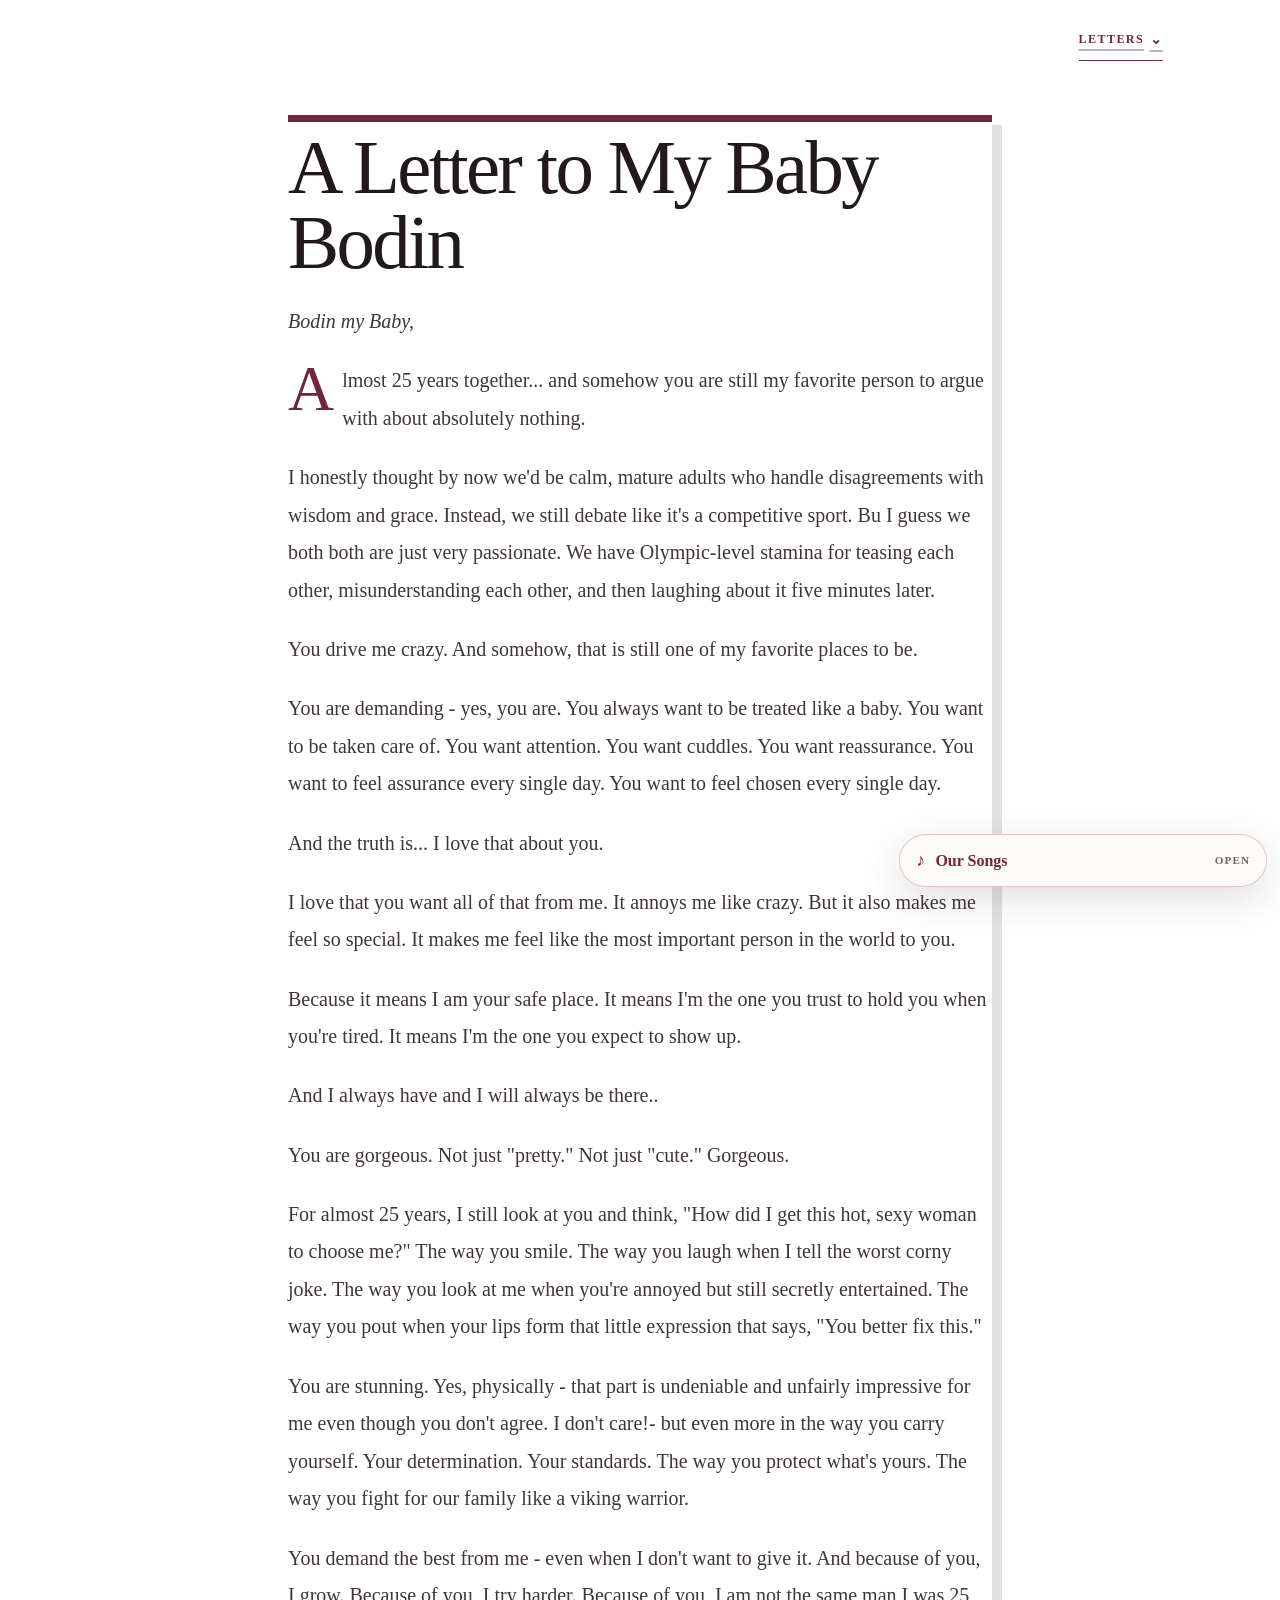
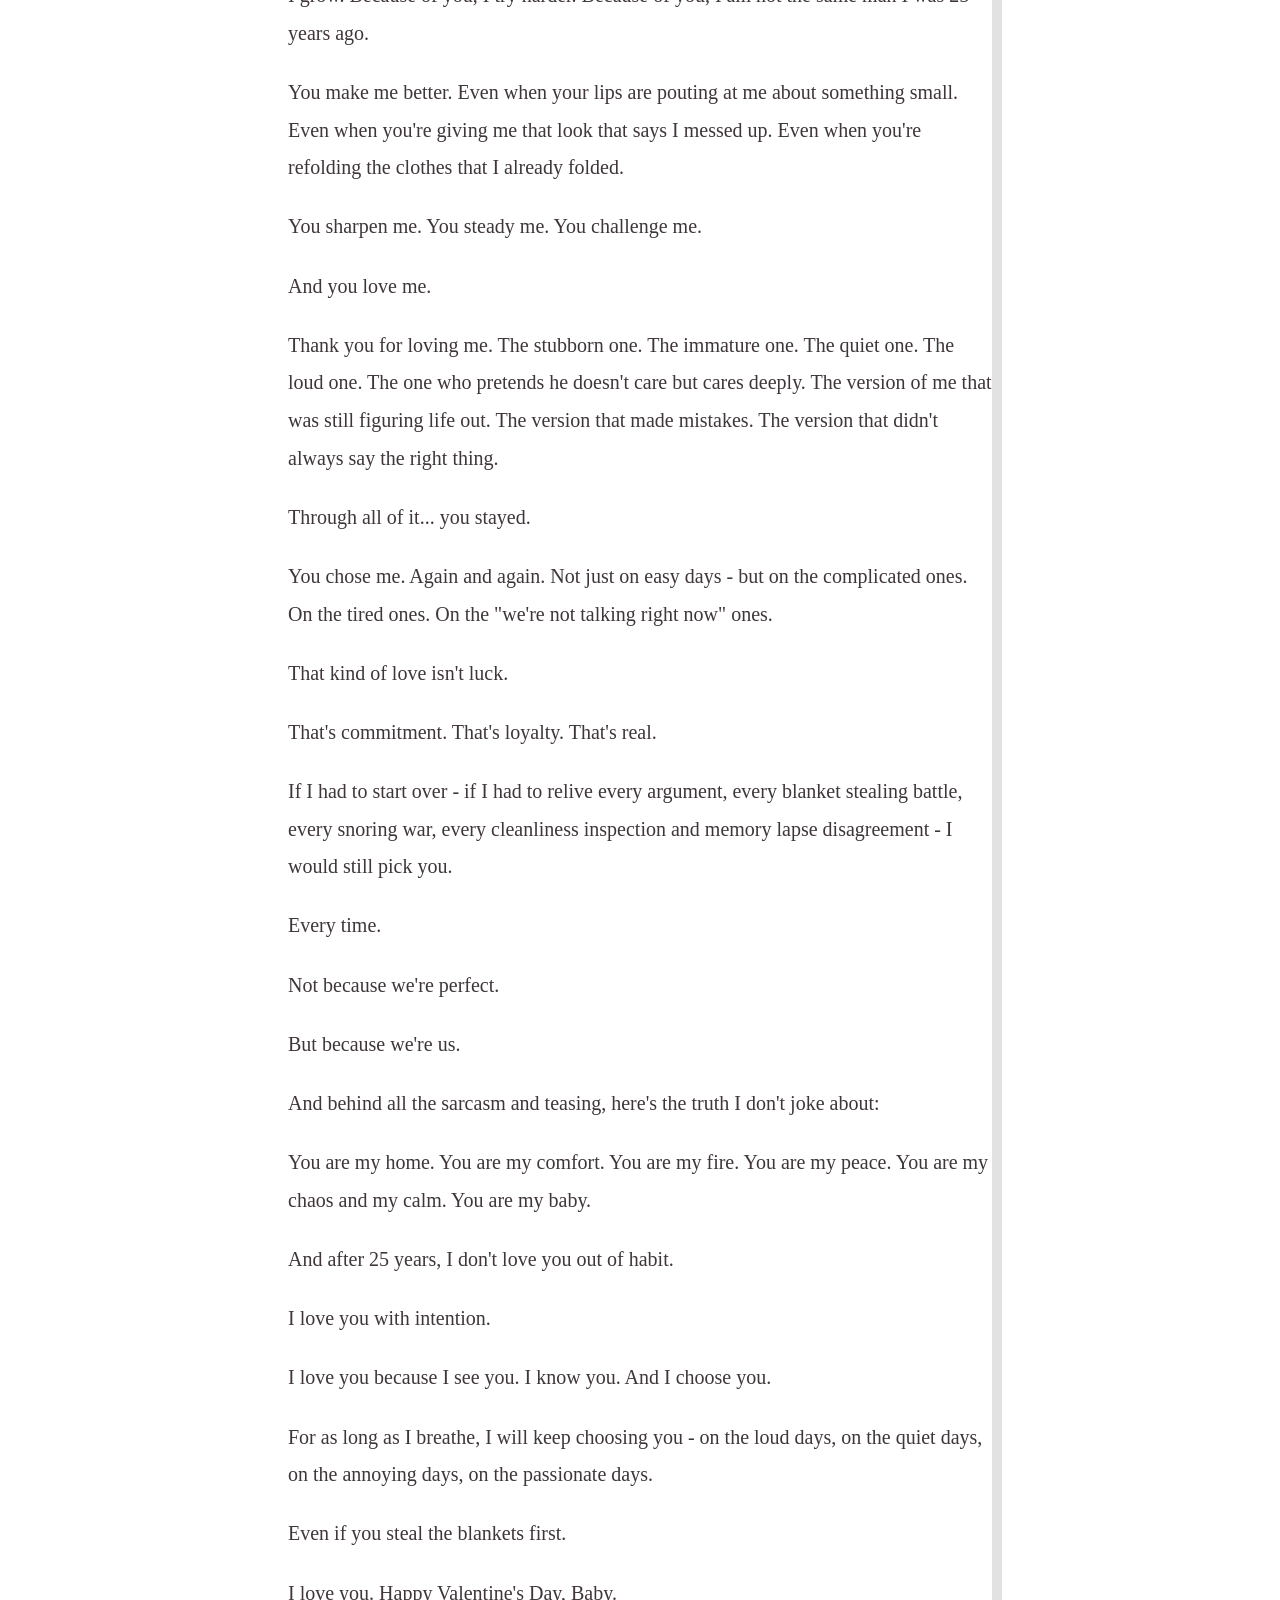
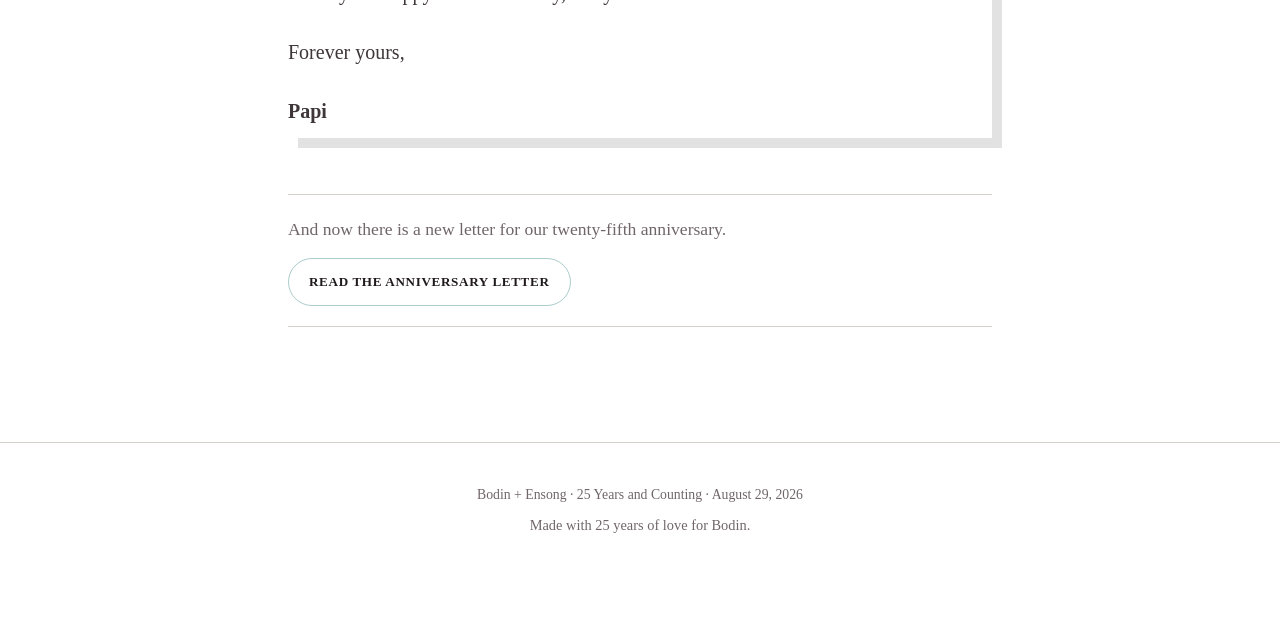
==== commit 99810cf3: "Add global grain and atmospheric letter" ====
--- a/birthday-letter.html
+++ b/birthday-letter.html
@@ -6,8 +6,8 @@
   <meta name="description" content="The original birthday letter from Ensong to Bodin.">
   <meta name="theme-color" content="#0f6f6b">
   <title>Birthday Letter | Bodin + Ensong</title>
-  <link rel="stylesheet" href="assets/css/styles.css?v=20260829-pop2">
-  <script defer src="assets/js/main.js?v=20260829-pop2"></script>
+  <link rel="stylesheet" href="assets/css/styles.css?v=20260829-pop3">
+  <script defer src="assets/js/main.js?v=20260829-pop3"></script>
 </head>
 <body data-page="birthday-letter">
   <a class="skip-link" href="#main-content">Skip to main content</a>
--- a/assets/css/styles.css
+++ b/assets/css/styles.css
@@ -2815,3 +2815,251 @@
   .collage-letter,
   .journey-hero.is-launched .journey-hero-copy { animation: none; transition: none; }
 }
++/* Site-wide grain, floating navigation, and atmospheric letter */
+body::after {
+  content: "";
+  position: fixed;
+  z-index: 9999;
+  inset: -30%;
+  width: 160%;
+  height: 160%;
+  opacity: 0.16;
+  pointer-events: none;
+  background-image: url("data:image/svg+xml,%3Csvg viewBox='0 0 180 180' xmlns='http://www.w3.org/2000/svg'%3E%3Cfilter id='noise'%3E%3CfeTurbulence type='fractalNoise' baseFrequency='.82' numOctaves='4' stitchTiles='stitch'/%3E%3C/filter%3E%3Crect width='100%25' height='100%25' filter='url(%23noise)' opacity='.72'/%3E%3C/svg%3E");
+  background-repeat: repeat;
+  background-size: 180px 180px;
+  mix-blend-mode: soft-light;
+  animation: global-grain-shift 180ms steps(2, end) infinite;
+}
+
+.site-header {
+  position: fixed;
+  top: 0;
+  right: 0;
+  left: 0;
+  z-index: 500;
+  width: 100%;
+  color: inherit;
+  background: transparent;
+  border: 0;
+  box-shadow: none;
+  backdrop-filter: none;
+  pointer-events: none;
+}
+
+.site-header .nav-wrap {
+  width: 100%;
+  max-width: none;
+  justify-content: flex-end;
+  padding: 1.15rem clamp(1rem, 3vw, 3rem);
+}
+
+.site-header .brand { display: none; }
+
+.site-header .site-nav,
+.site-header .menu-toggle { pointer-events: auto; }
+
+.site-header .site-nav {
+  gap: clamp(1rem, 2.4vw, 2.25rem);
+  padding: 0;
+  color: #fff;
+  background: transparent;
+}
+
+.site-header .site-nav > a,
+.site-header .nav-dropdown > summary {
+  padding: 0.25rem 0;
+  border: 0;
+  border-bottom: 1px solid transparent;
+  border-radius: 0;
+  color: inherit;
+  background: transparent;
+  font-family: var(--font-body);
+  font-size: 0.76rem;
+  font-weight: 900;
+  letter-spacing: 0.11em;
+  text-shadow: 0 1px 12px rgba(0,0,0,.78);
+  text-transform: uppercase;
+}
+
+.site-header .site-nav > a:hover,
+.site-header .site-nav > a:focus-visible,
+.site-header .nav-dropdown > summary:hover,
+.site-header .site-nav [aria-current="page"],
+.site-header .nav-dropdown .has-current {
+  color: var(--accent);
+  border-bottom-color: currentColor;
+}
+
+body[data-page="home"] .site-header,
+body[data-page="letter"] .site-header { color: #fff; }
+
+body:not([data-page="home"]):not([data-page="letter"]) .site-header {
+  color: var(--ink);
+}
+
+body:not([data-page="home"]):not([data-page="letter"]) .site-header .site-nav > a,
+body:not([data-page="home"]):not([data-page="letter"]) .site-header .nav-dropdown > summary {
+  text-shadow: 0 1px 10px rgba(255,255,255,.95);
+}
+
+.site-header .nav-dropdown-menu {
+  margin-top: 0.25rem;
+  border: 1px solid rgba(255,255,255,.28);
+  border-radius: 0;
+  color: #fff;
+  background: rgba(7,7,7,.9);
+  backdrop-filter: blur(12px);
+}
+
+.site-header .nav-dropdown-menu a {
+  color: #fff;
+  text-shadow: none;
+}
+
+.journey-love-link { margin-top: clamp(2rem, 5vh, 3.5rem); }
+
+.letter-backgrounds {
+  position: fixed;
+  z-index: 0;
+  inset: 0;
+  overflow: hidden;
+  background: #050505;
+}
+
+.letter-backgrounds::after {
+  content: "";
+  position: absolute;
+  inset: 0;
+  background:
+    linear-gradient(90deg, rgba(0,0,0,.82), rgba(0,0,0,.48)),
+    radial-gradient(circle at 50% 30%, transparent, rgba(0,0,0,.7));
+}
+
+.letter-bg {
+  position: absolute;
+  inset: -2%;
+  opacity: 0;
+  background-position: center;
+  background-size: cover;
+  filter: grayscale(1) contrast(1.42) brightness(.58);
+  transform: scale(1.03);
+  transition: opacity 480ms steps(3, end), transform 3s ease;
+}
+
+.letter-bg.is-active {
+  opacity: 1;
+  transform: scale(1.07);
+}
+
+body[data-page="letter"] {
+  color: #fff;
+  background: #050505;
+}
+
+body[data-page="letter"] main {
+  position: relative;
+  z-index: 1;
+  min-height: 100svh;
+  padding: clamp(6rem, 10vw, 9rem) 0 5rem;
+}
+
+body[data-page="letter"] .page-section {
+  padding-top: 0;
+  background: transparent;
+}
+
+body[data-page="letter"] .letter-card {
+  max-width: 50rem;
+  margin-inline: auto;
+  padding: clamp(1.5rem, 5vw, 4.25rem);
+  color: #fff;
+  border: 1px solid rgba(255,255,255,.38);
+  border-top: 6px solid var(--accent);
+  border-radius: 0;
+  background: rgba(5,5,5,.74);
+  box-shadow: 12px 12px 0 rgba(255,255,255,.12);
+  backdrop-filter: blur(12px);
+}
+
+body[data-page="letter"] .letter-card h1,
+body[data-page="letter"] .letter-card h2,
+body[data-page="letter"] .letter-card h3,
+body[data-page="letter"] .letter-card p,
+body[data-page="letter"] .letter-card strong {
+  color: inherit;
+}
+
+body[data-page="letter"] .letter-card h1 {
+  font-family: var(--font-display);
+  font-weight: 950;
+  letter-spacing: -0.055em;
+  text-transform: uppercase;
+}
+
+body[data-page="letter"] .letter-card p { color: rgba(255,255,255,.88); }
+body[data-page="letter"] .letter-card .letter-date { color: var(--acid); }
+body[data-page="letter"] .letter-card p:first-of-type + h1 + p { color: #fff; }
+body[data-page="letter"] .site-footer {
+  position: relative;
+  z-index: 1;
+  color: rgba(255,255,255,.72);
+  border-top-color: rgba(255,255,255,.18);
+  background: rgba(0,0,0,.76);
+}
+
+body[data-page="letter"] .read-progress { background: rgba(255,255,255,.16); }
+body[data-page="letter"] .read-progress span { background: var(--acid); }
+
+@keyframes global-grain-shift {
+  0% { transform: translate(0,0); }
+  25% { transform: translate(-2%,1%); }
+  50% { transform: translate(1%,-2%); }
+  75% { transform: translate(2%,2%); }
+  100% { transform: translate(0,0); }
+}
+
+@media (max-width: 47.99rem) {
+  .site-header .nav-wrap { padding: 0.85rem 1rem; }
+  .site-header .menu-toggle {
+    display: grid;
+    width: 2.75rem;
+    height: 2.75rem;
+    place-content: center;
+    border: 1px solid rgba(255,255,255,.45);
+    border-radius: 50%;
+    background: rgba(0,0,0,.62);
+    backdrop-filter: blur(8px);
+  }
+  .site-header .menu-toggle span { background: #fff; }
+  .site-header .site-nav {
+    position: absolute;
+    top: 4.1rem;
+    right: 1rem;
+    left: auto;
+    width: min(18rem, calc(100vw - 2rem));
+    padding: 0.85rem;
+    color: #fff;
+    border: 1px solid rgba(255,255,255,.28);
+    background: rgba(7,7,7,.92);
+    backdrop-filter: blur(14px);
+  }
+  .site-header .site-nav > a,
+  .site-header .nav-dropdown > summary {
+    width: 100%;
+    padding: 0.7rem 0.45rem;
+    color: #fff;
+    text-shadow: none;
+  }
+  body:not([data-page="home"]):not([data-page="letter"]) .site-header .site-nav > a,
+  body:not([data-page="home"]):not([data-page="letter"]) .site-header .nav-dropdown > summary {
+    color: #fff;
+    text-shadow: none;
+  }
+  body[data-page="letter"] .letter-card { box-shadow: 6px 6px 0 rgba(255,255,255,.12); }
+}
+
+@media (prefers-reduced-motion: reduce) {
+  body::after,
+  .letter-bg { animation: none; transition: none; }
+}
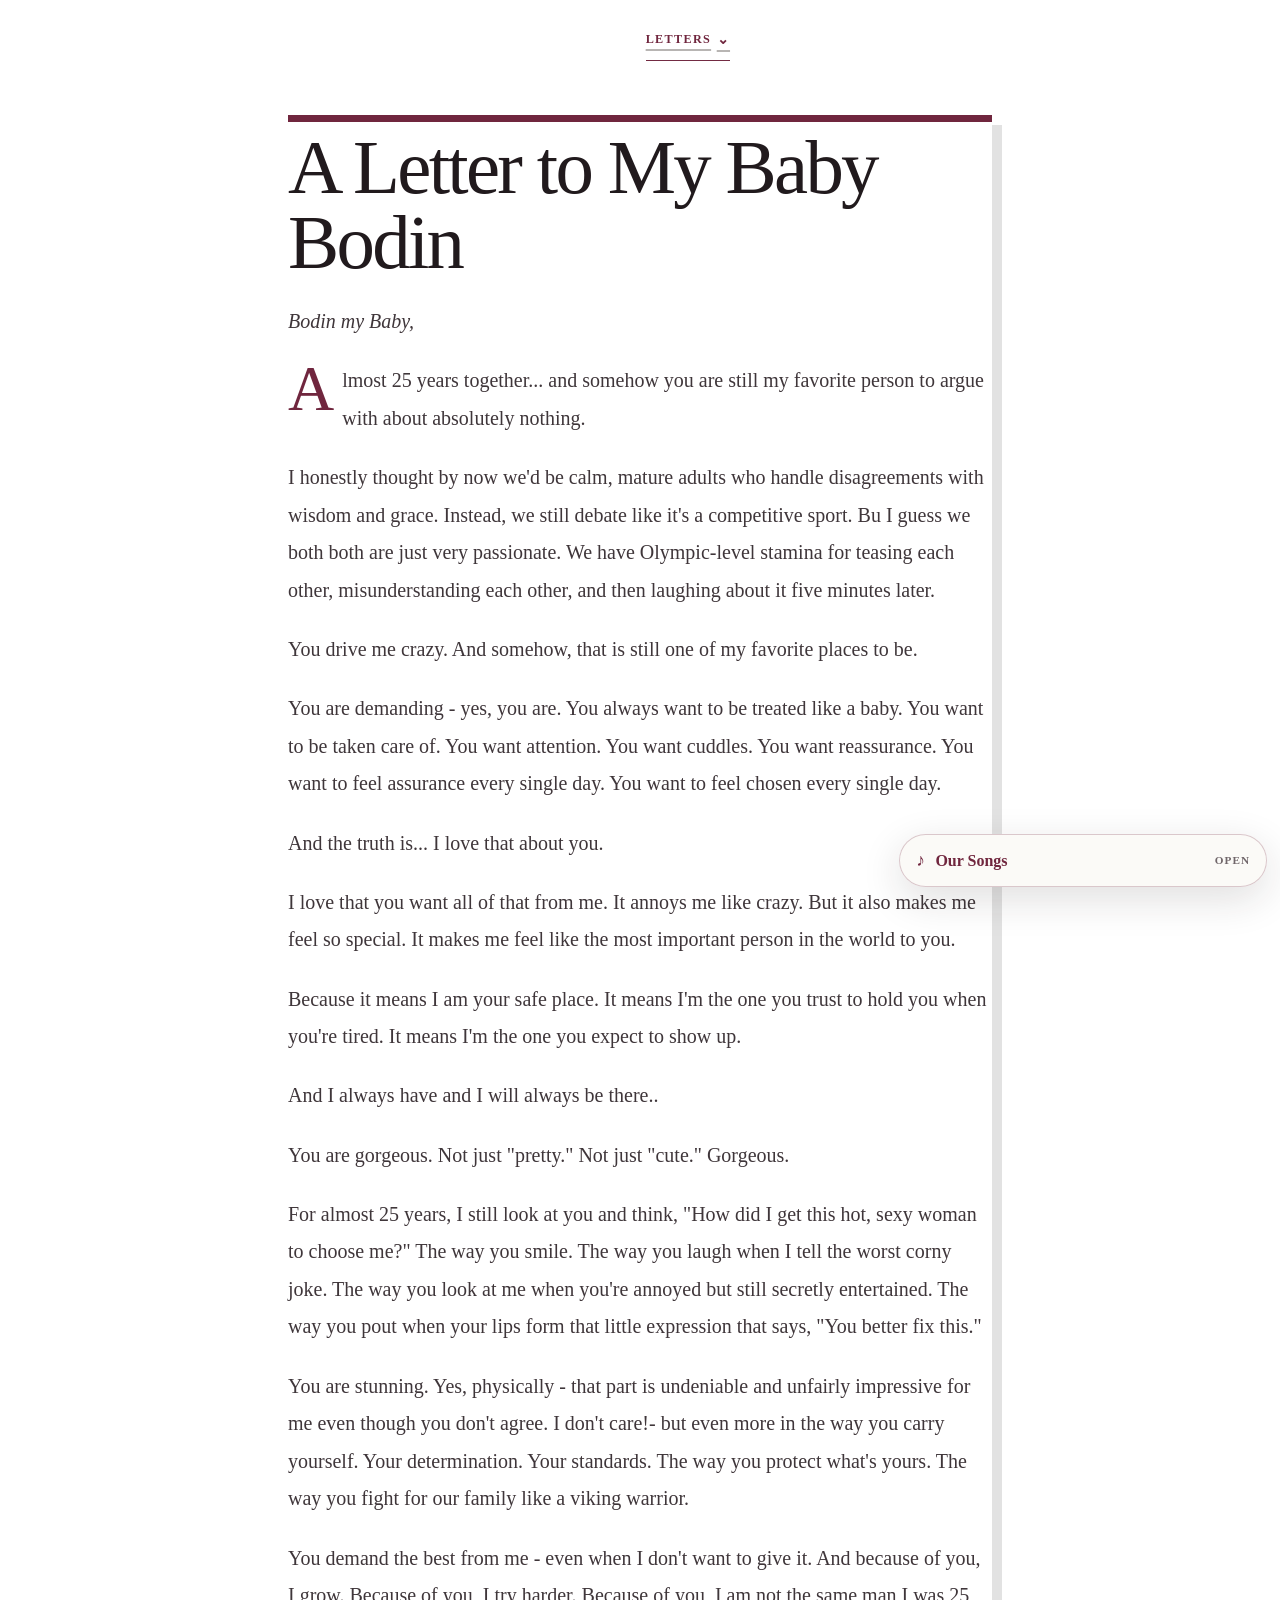
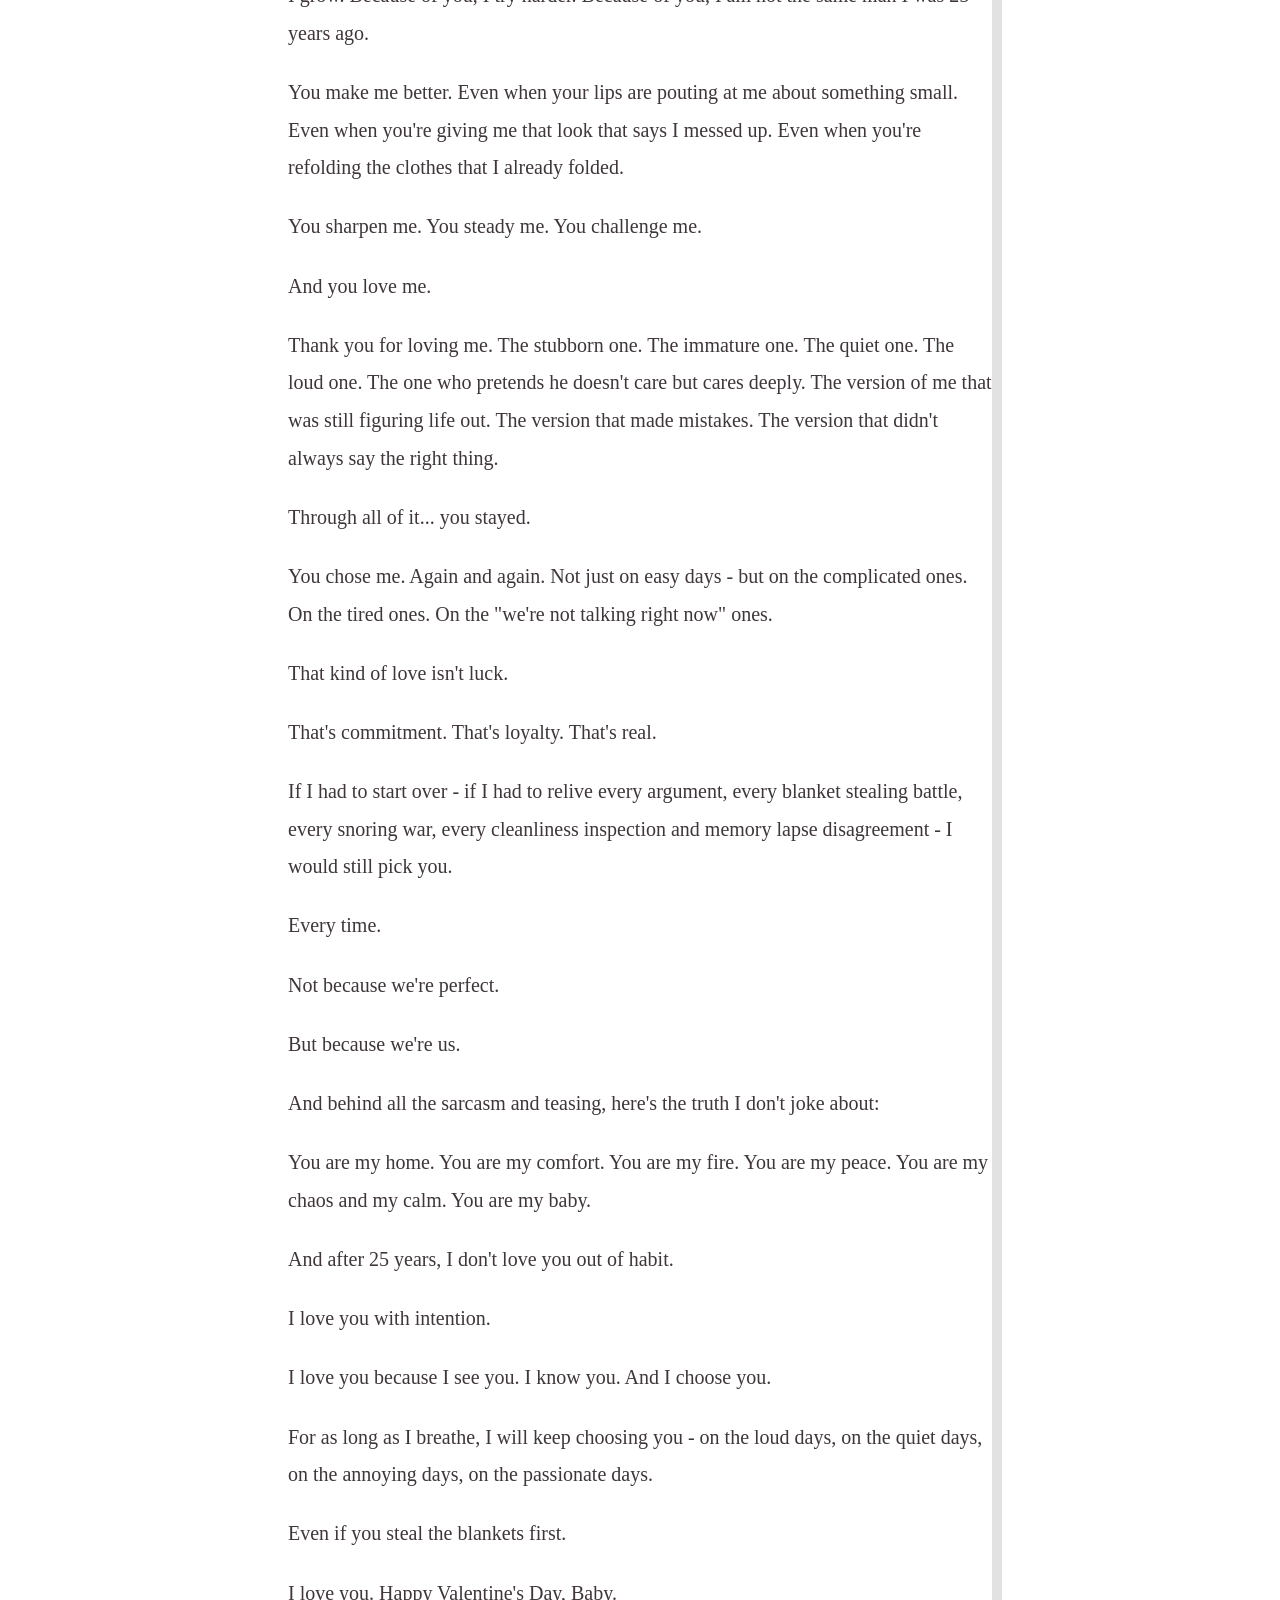
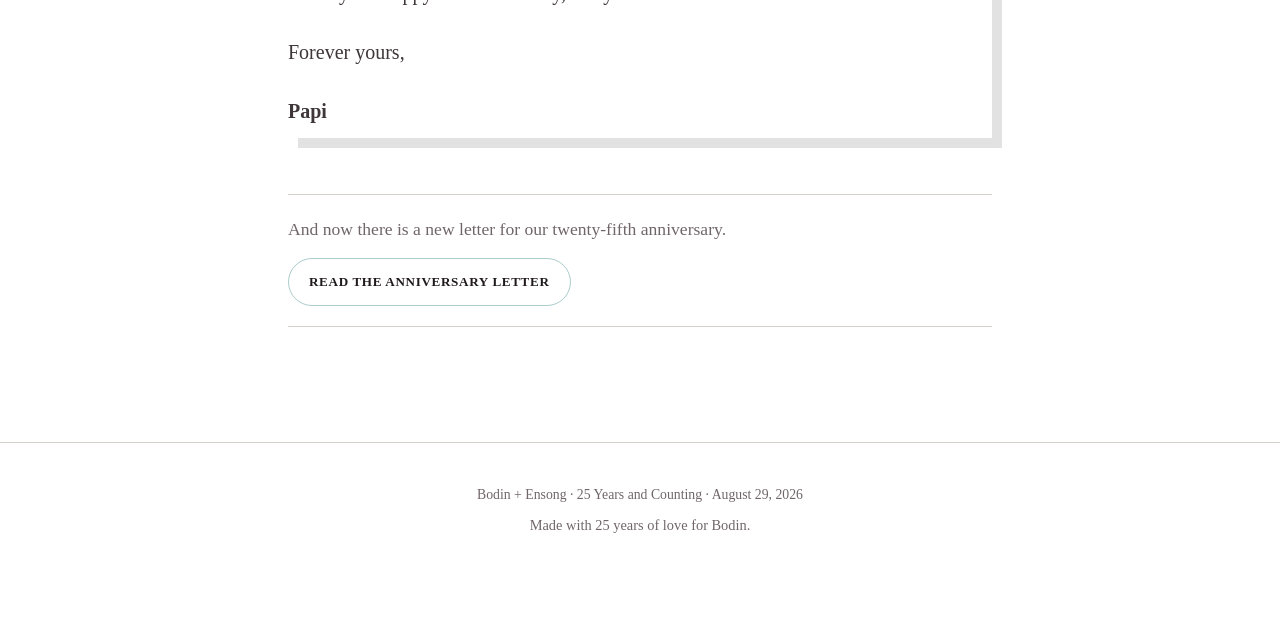
==== commit 40ffd00d: "Fix opening alignment and mobile letter visibility" ====
--- a/birthday-letter.html
+++ b/birthday-letter.html
@@ -6,8 +6,8 @@
   <meta name="description" content="The original birthday letter from Ensong to Bodin.">
   <meta name="theme-color" content="#0f6f6b">
   <title>Birthday Letter | Bodin + Ensong</title>
-  <link rel="stylesheet" href="assets/css/styles.css?v=20260829-pop3">
-  <script defer src="assets/js/main.js?v=20260829-pop3"></script>
+  <link rel="stylesheet" href="assets/css/styles.css?v=20260829-mobile2">
+  <script defer src="assets/js/main.js?v=20260829-mobile2"></script>
 </head>
 <body data-page="birthday-letter">
   <a class="skip-link" href="#main-content">Skip to main content</a>
@@ -25,7 +25,7 @@
         <details class="nav-dropdown">
           <summary class="has-current">Letters</summary>
           <div class="nav-dropdown-menu">
-            <a href="letter.html">Anniversary Letter</a>
+            <a href="letter.html?v=mobile2">Anniversary Letter</a>
             <a href="birthday-letter.html" aria-current="page">Birthday Letter</a>
           </div>
         </details>
@@ -45,7 +45,7 @@
         </article>
         <aside class="letter-switcher js-reveal" aria-label="Other letters">
           <p>And now there is a new letter for our twenty-fifth anniversary.</p>
-          <a class="button button-secondary" href="letter.html">Read the anniversary letter</a>
+          <a class="button button-secondary" href="letter.html?v=mobile2">Read the anniversary letter</a>
         </aside>
       </div>
     </section>
--- a/assets/css/styles.css
+++ b/assets/css/styles.css
@@ -3063,3 +3063,223 @@
   body::after,
   .letter-bg { animation: none; transition: none; }
 }
+
+/* Mobile reliability and layout hardening */
+html,
+body {
+  max-width: 100%;
+  overflow-x: clip;
+}
+
+body[data-page="letter"] .letter-card.js-reveal,
+body[data-page="birthday-letter"] .letter-card.js-reveal {
+  opacity: 1;
+  transform: none;
+}
+
+body[data-page="letter"] main .js-reveal,
+body[data-page="birthday-letter"] main .js-reveal {
+  opacity: 1 !important;
+  visibility: visible !important;
+  transform: none !important;
+}
+
+@media (min-width: 48rem) {
+  .site-header .nav-wrap { justify-content: center; }
+  .site-header .site-nav { margin-inline: auto; }
+  .journey-countdown {
+    right: auto;
+    left: clamp(1rem, 3vw, 3rem);
+    transform-origin: top left;
+  }
+}
+
+.journey-hero > .memory-marquee {
+  position: absolute;
+  z-index: 20;
+  right: 0;
+  bottom: 0;
+  left: 0;
+  width: 100%;
+  transform: none;
+}
+
+.journey-hero-content {
+  padding-bottom: clamp(6rem, 11vh, 8rem);
+}
+
+@media (max-width: 47.99rem) {
+  html { scroll-padding-top: 4.5rem; }
+
+  .site-header .nav-wrap { justify-content: flex-end; }
+  .container { width: calc(100% - 1rem); }
+  .page-section { padding-block: 3.6rem; }
+
+  h1,
+  h2,
+  h3,
+  blockquote {
+    max-width: 100%;
+    overflow-wrap: break-word;
+  }
+
+  .journey-hero {
+    min-height: 100svh;
+    min-height: 100dvh;
+  }
+
+  .journey-hero-content {
+    min-height: 100svh;
+    min-height: 100dvh;
+    padding: 5.75rem 0.25rem 3rem;
+  }
+
+  .journey-signature { margin-bottom: 1.8rem; }
+  .collage-title { font-size: clamp(3rem, 14.5vw, 5.25rem); }
+  .journey-subtitle { font-size: 0.86rem; line-height: 1.55; }
+  .journey-countdown {
+    width: min(100%, 19rem);
+    min-width: 0;
+    padding: 0.7rem 0.85rem;
+  }
+
+  .journey-love-link {
+    margin-top: 1.75rem;
+    font-size: 0.72rem;
+  }
+
+  .section-number { margin-bottom: -1.8rem; font-size: 4.4rem; }
+  .page-section h2 { font-size: clamp(2rem, 11vw, 3.25rem); }
+  .section-sub { font-size: 0.98rem; }
+
+  .comparison-card {
+    width: calc(100% - 0.35rem);
+    margin-top: 1.5rem;
+    padding: 0.4rem;
+    box-shadow: 4px 4px 0 var(--accent);
+  }
+
+  .comparison-stage {
+    min-height: min(118vw, 28rem);
+    border-radius: 0;
+  }
+
+  .comparison-label {
+    top: 0.6rem;
+    padding: 0.4rem 0.55rem;
+    font-size: 0.62rem;
+  }
+
+  .comparison-then .comparison-label { right: 0.6rem; }
+  .comparison-now .comparison-label { left: 0.6rem; }
+  .comparison-control { padding: 0.8rem 0.25rem 0.25rem; font-size: 0.86rem; }
+  .comparison-nav { gap: 0.55rem; padding: 0.7rem 0.2rem 0.25rem; }
+  .comparison-arrow { width: 2.4rem; height: 2.4rem; }
+  .comparison-status { font-size: 0.73rem; }
+
+  .timeline-toggle { padding: 1rem; }
+  .timeline-marker { font-size: 1rem; }
+  .timeline-details { padding: 0 1rem 1rem; }
+
+  .preview-grid,
+  .gallery-grid,
+  .song-gallery-grid {
+    grid-template-columns: minmax(0, 1fr);
+  }
+
+  .preview-card,
+  .gallery-card,
+  .song-card { min-width: 0; }
+
+  .letter-preview-card {
+    padding: 1.25rem 0.9rem;
+    box-shadow: 5px 5px 0 #0b0b0b;
+  }
+
+  .letter-preview-card blockquote {
+    font-size: clamp(1.6rem, 9vw, 2.45rem);
+    line-height: 1.08;
+  }
+
+  body[data-page="letter"] main {
+    min-height: 100svh;
+    padding: 5.5rem 0 4rem;
+  }
+
+  body[data-page="letter"] main .container {
+    width: calc(100% - 0.8rem);
+  }
+
+  body[data-page="letter"] .page-section { padding: 0; }
+
+  body[data-page="letter"] .letter-backgrounds {
+    min-height: 100svh;
+    pointer-events: none;
+  }
+
+  body[data-page="letter"] .letter-bg {
+    background-position: 60% center;
+  }
+
+  body[data-page="letter"] .letter-card {
+    display: block;
+    width: 100%;
+    min-height: 15rem;
+    margin: 0;
+    padding: 1.35rem 1.15rem 2rem;
+    opacity: 1 !important;
+    visibility: visible !important;
+    transform: none !important;
+    color: #fff;
+    background: rgba(3,3,3,.86);
+    box-shadow: 4px 4px 0 rgba(255,255,255,.14);
+  }
+
+  body[data-page="letter"] .letter-card h1 {
+    margin-bottom: 1.1rem;
+    font-size: clamp(2.15rem, 11vw, 3.25rem);
+    line-height: 0.98;
+  }
+
+  body[data-page="letter"] .letter-card > p:not(.letter-date) {
+    font-size: 1rem;
+    line-height: 1.72;
+  }
+
+  body[data-page="letter"] .letter-card h1 + p {
+    font-size: 1.08rem;
+  }
+
+  body[data-page="letter"] .letter-card h1 + p + p::first-letter {
+    margin-right: 0.35rem;
+    font-size: 3.1rem;
+  }
+
+  body[data-page="birthday-letter"] main {
+    padding-top: 5.5rem;
+  }
+
+  body[data-page="birthday-letter"] .letter-card {
+    width: 100%;
+    padding-inline: 0.35rem;
+    opacity: 1 !important;
+    visibility: visible !important;
+    transform: none !important;
+  }
+
+  .music-player {
+    right: 0.5rem;
+    bottom: max(0.5rem, env(safe-area-inset-bottom));
+    left: 0.5rem;
+    width: auto;
+    max-width: none;
+    transform: none;
+  }
+
+  .site-footer { padding-bottom: 6.5rem; }
+}
+
+@supports not (overflow: clip) {
+  html,
+  body { overflow-x: hidden; }
+}
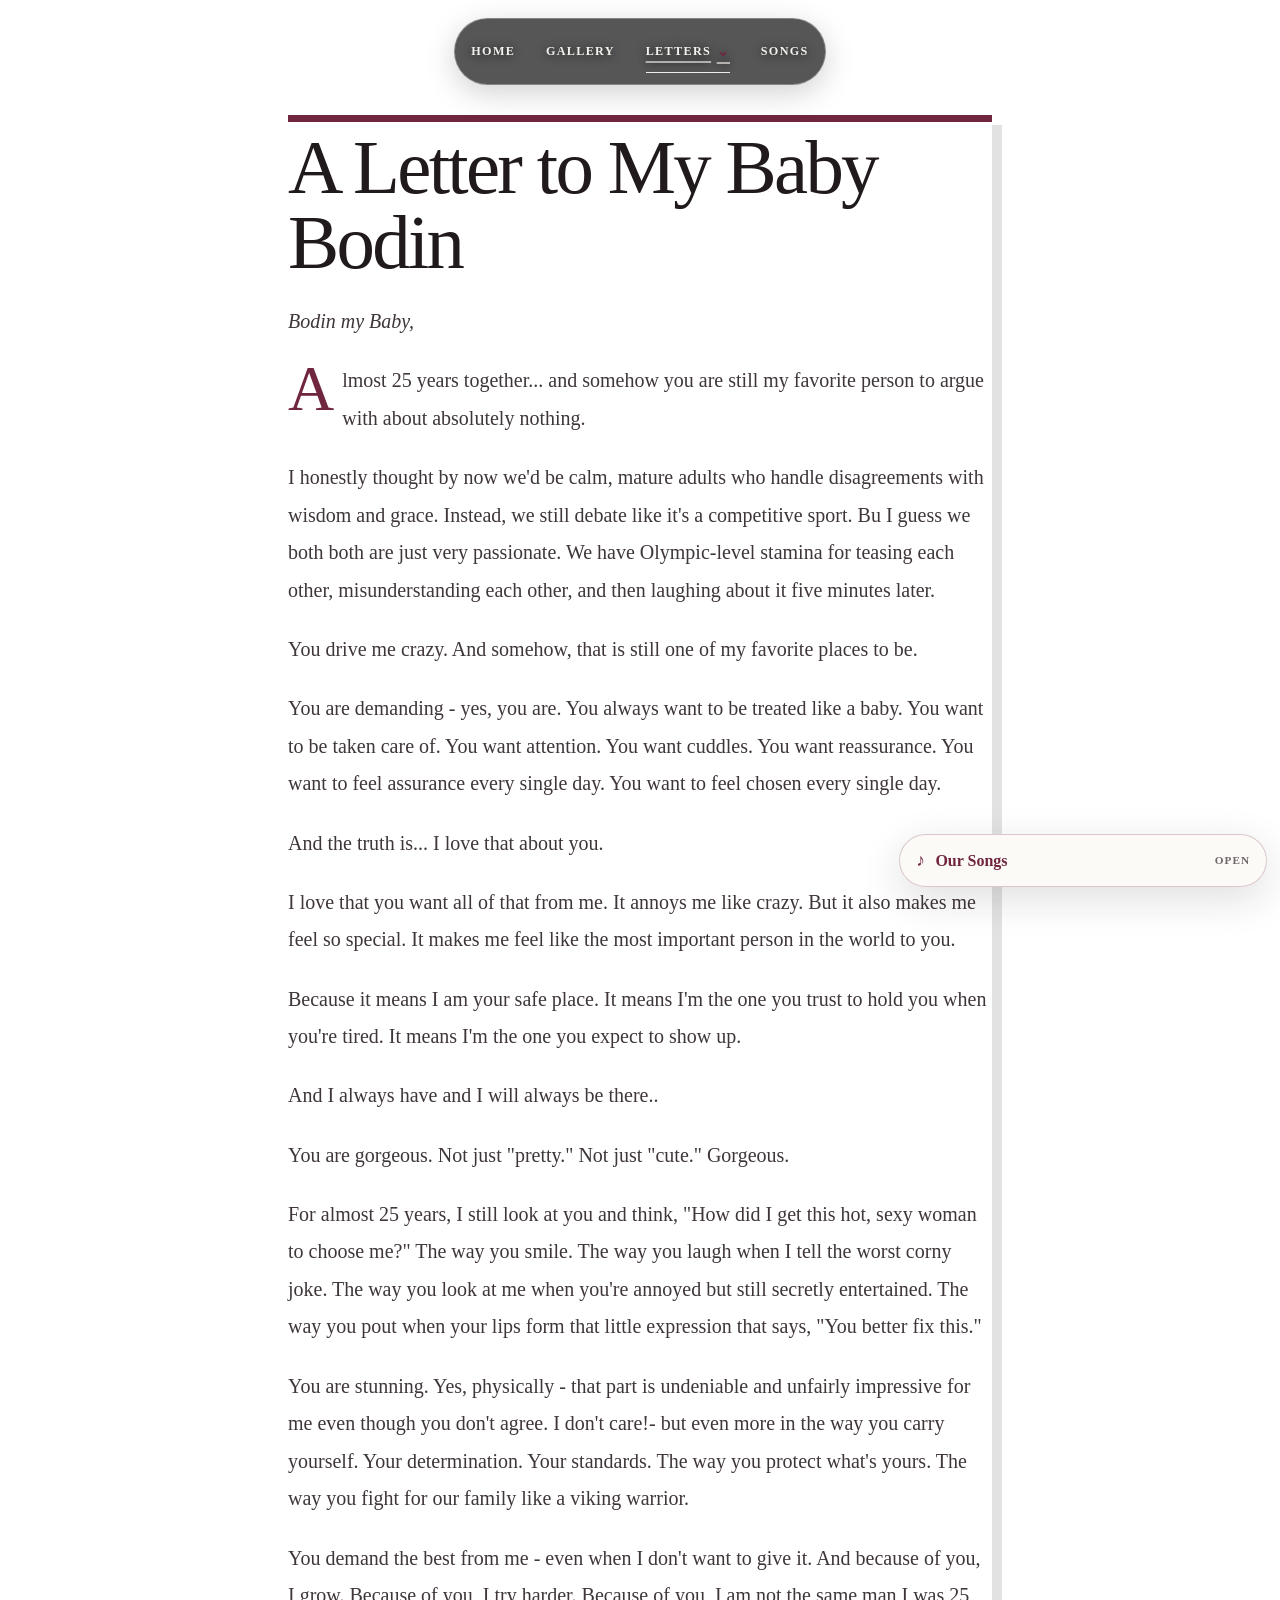
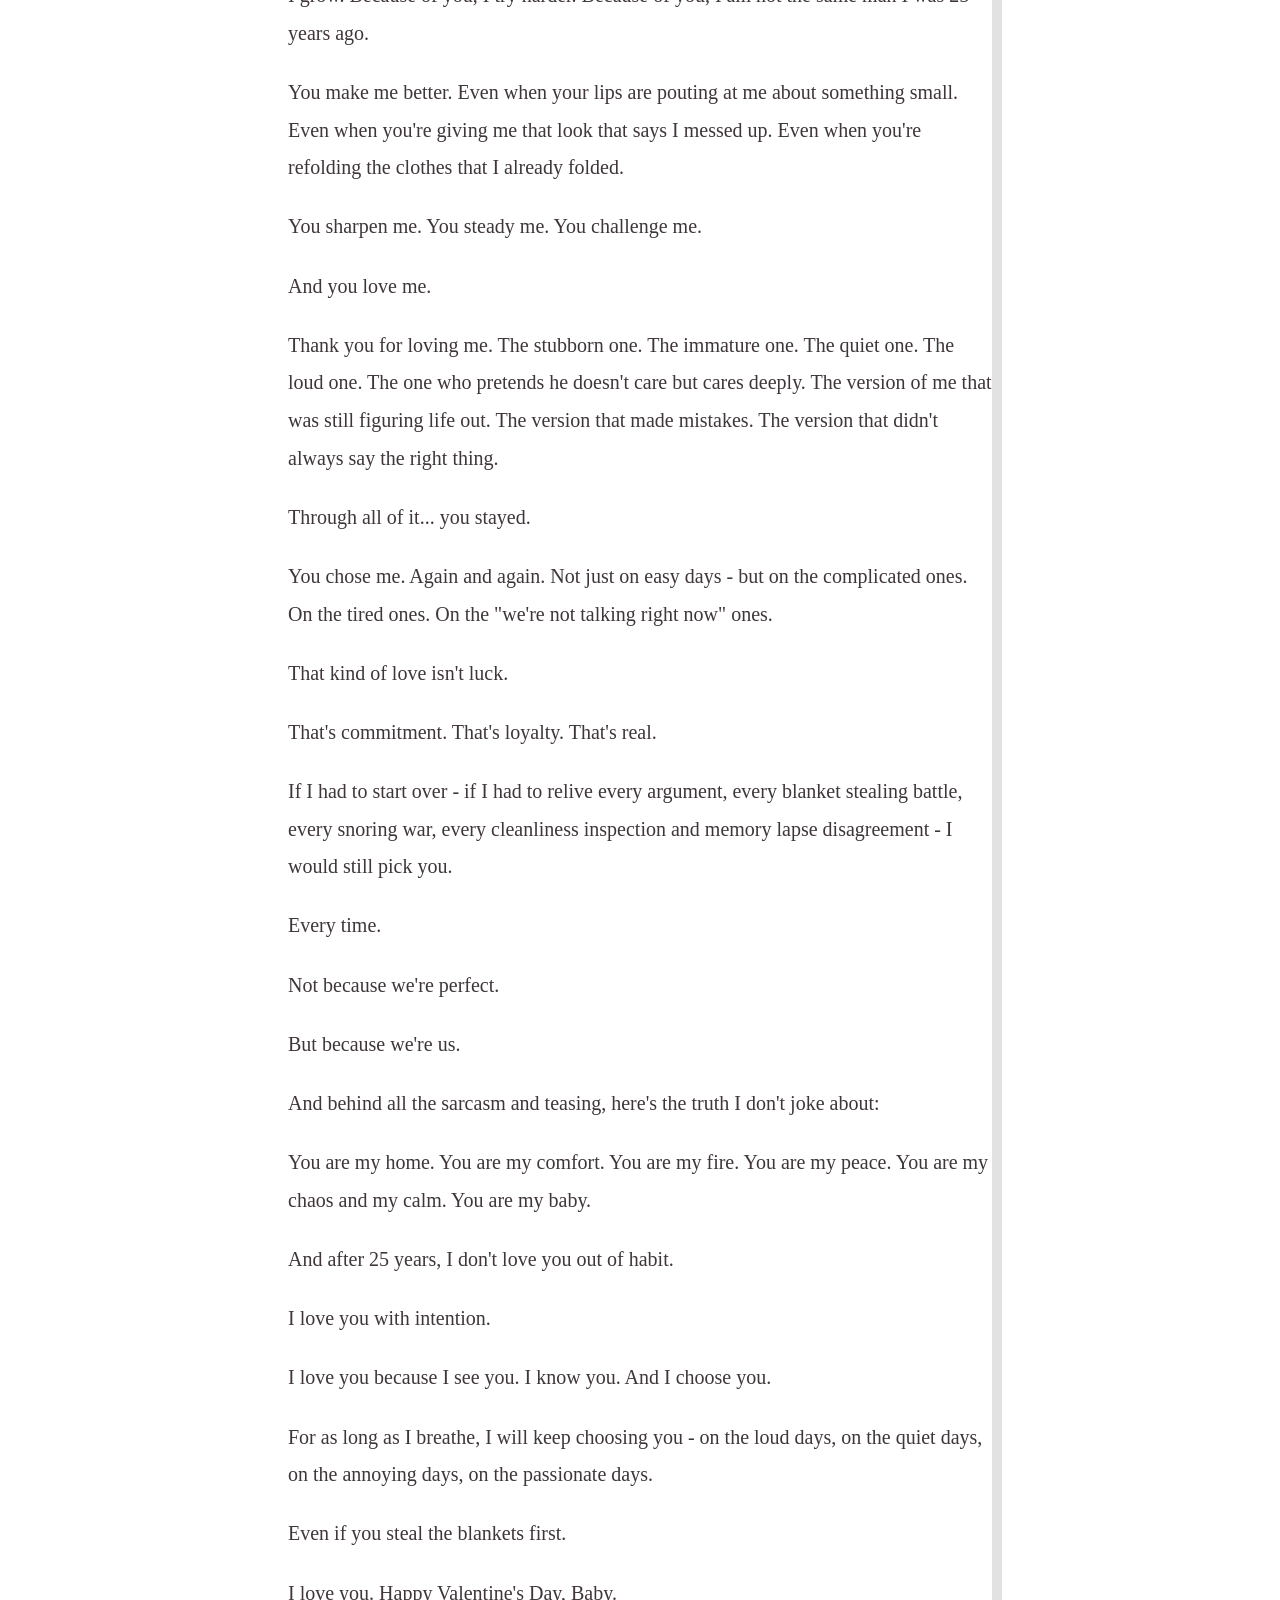
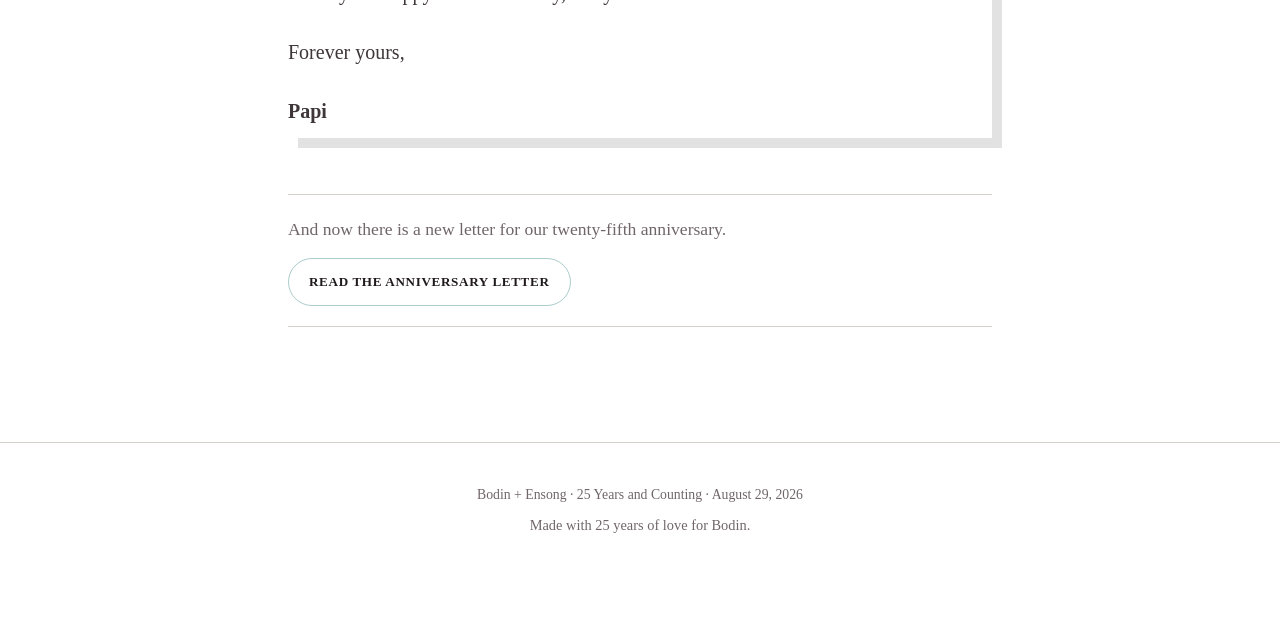
==== commit c475275d: "Add monochrome journey backgrounds" ====
--- a/birthday-letter.html
+++ b/birthday-letter.html
@@ -6,7 +6,7 @@
   <meta name="description" content="The original birthday letter from Ensong to Bodin.">
   <meta name="theme-color" content="#0f6f6b">
   <title>Birthday Letter | Bodin + Ensong</title>
-  <link rel="stylesheet" href="assets/css/styles.css?v=20260829-mobile2">
+  <link rel="stylesheet" href="assets/css/styles.css?v=20260829-gallery2">
   <script defer src="assets/js/main.js?v=20260829-mobile2"></script>
 </head>
 <body data-page="birthday-letter">
--- a/assets/css/styles.css
+++ b/assets/css/styles.css
@@ -2497,6 +2497,31 @@
   background: var(--acid);
 }
 
+/* Keep the anniversary invitation readable against its dark cinematic panel. */
+.anniversary-letter-preview .letter-preview-card,
+.anniversary-letter-preview .letter-preview-card blockquote,
+.anniversary-letter-preview .letter-preview-card .eyebrow {
+  color: #eeeeea;
+}
+
+.anniversary-letter-preview .letter-preview-card {
+  border-color: rgba(238, 238, 234, 0.82);
+  background: rgba(10, 8, 9, 0.38);
+  box-shadow: 12px 12px 0 rgba(238, 238, 234, 0.14);
+}
+
+.anniversary-letter-preview .letter-preview-card .button-primary {
+  color: #eeeeea;
+  border-color: rgba(238, 238, 234, 0.9);
+  background: rgba(238, 238, 234, 0.08);
+}
+
+.anniversary-letter-preview .letter-preview-card .button-primary:hover,
+.anniversary-letter-preview .letter-preview-card .button-primary:focus-visible {
+  color: #171315;
+  background: #eeeeea;
+}
+
 #songGallerySection { background: #d9e6e2; }
 
 .letter-card {
@@ -2900,7 +2925,19 @@
 
 body:not([data-page="home"]):not([data-page="letter"]) .site-header .site-nav > a,
 body:not([data-page="home"]):not([data-page="letter"]) .site-header .nav-dropdown > summary {
-  text-shadow: 0 1px 10px rgba(255,255,255,.95);
+  color: #f2f2ee;
+  text-shadow: 0 1px 10px rgba(0,0,0,.82);
+}
+
+body:not([data-page="home"]):not([data-page="letter"]) .site-header .site-nav {
+  padding: 0.7rem 1rem;
+  border: 1px solid rgba(255,255,255,.28);
+  border-radius: 999px;
+  color: #f2f2ee;
+  background: rgba(7,7,7,.68);
+  box-shadow: 0 8px 30px rgba(0,0,0,.18);
+  backdrop-filter: blur(14px);
+  -webkit-backdrop-filter: blur(14px);
 }
 
 .site-header .nav-dropdown-menu {
@@ -3041,7 +3078,9 @@
     padding: 0.85rem;
     color: #fff;
     border: 1px solid rgba(255,255,255,.28);
+    border-radius: 1rem;
     background: rgba(7,7,7,.92);
+    box-shadow: 0 12px 36px rgba(0,0,0,.3);
     backdrop-filter: blur(14px);
   }
   .site-header .site-nav > a,
@@ -3283,3 +3322,93 @@
   html,
   body { overflow-x: hidden; }
 }
+
+/* Film grain belongs above photographs and below interface/text */
+body::after { display: none; }
+
+.journey-hero-grain,
+.letter-backgrounds::before,
+.recollection-section::before {
+  background-image: url("data:image/svg+xml,%3Csvg viewBox='0 0 180 180' xmlns='http://www.w3.org/2000/svg'%3E%3Cfilter id='filmNoise'%3E%3CfeTurbulence type='fractalNoise' baseFrequency='.9' numOctaves='5' seed='7' stitchTiles='stitch'/%3E%3C/filter%3E%3Crect width='100%25' height='100%25' filter='url(%23filmNoise)' opacity='.95'/%3E%3C/svg%3E");
+  background-repeat: repeat;
+  background-size: 150px 150px;
+  mix-blend-mode: overlay;
+  animation: global-grain-shift 140ms steps(2, end) infinite;
+}
+
+.journey-hero-grain {
+  z-index: 1;
+  inset: -25%;
+  width: 150%;
+  height: 150%;
+  opacity: 0.42;
+}
+
+.journey-hero-content {
+  z-index: 2;
+}
+
+.journey-hero > .memory-marquee {
+  z-index: 3;
+  color: #fff;
+  border-color: rgba(255,255,255,.5);
+  background: rgba(0,0,0,.68);
+  backdrop-filter: blur(4px);
+}
+
+.memory-marquee span {
+  color: #fff;
+  text-shadow: 0 1px 10px rgba(0,0,0,.55);
+}
+
+.letter-backgrounds {
+  isolation: isolate;
+}
+
+.letter-bg { z-index: 0; }
+
+.letter-backgrounds::after {
+  z-index: 1;
+}
+
+.letter-backgrounds::before {
+  content: "";
+  position: absolute;
+  z-index: 2;
+  inset: -25%;
+  width: 150%;
+  height: 150%;
+  opacity: 0.44;
+  pointer-events: none;
+}
+
+.recollection-section::before {
+  content: "";
+  position: absolute;
+  z-index: 0;
+  inset: -25%;
+  width: 150%;
+  height: 150%;
+  opacity: 0.32;
+  pointer-events: none;
+}
+
+.recollection-section .container {
+  position: relative;
+  z-index: 1;
+}
+
+@media (max-width: 47.99rem) {
+  .journey-hero-grain,
+  .letter-backgrounds::before { opacity: 0.36; }
+
+  .journey-hero > .memory-marquee {
+    background: rgba(0,0,0,.76);
+  }
+}
+
+@media (prefers-reduced-motion: reduce) {
+  .journey-hero-grain,
+  .letter-backgrounds::before,
+  .recollection-section::before { animation: none; }
+}
